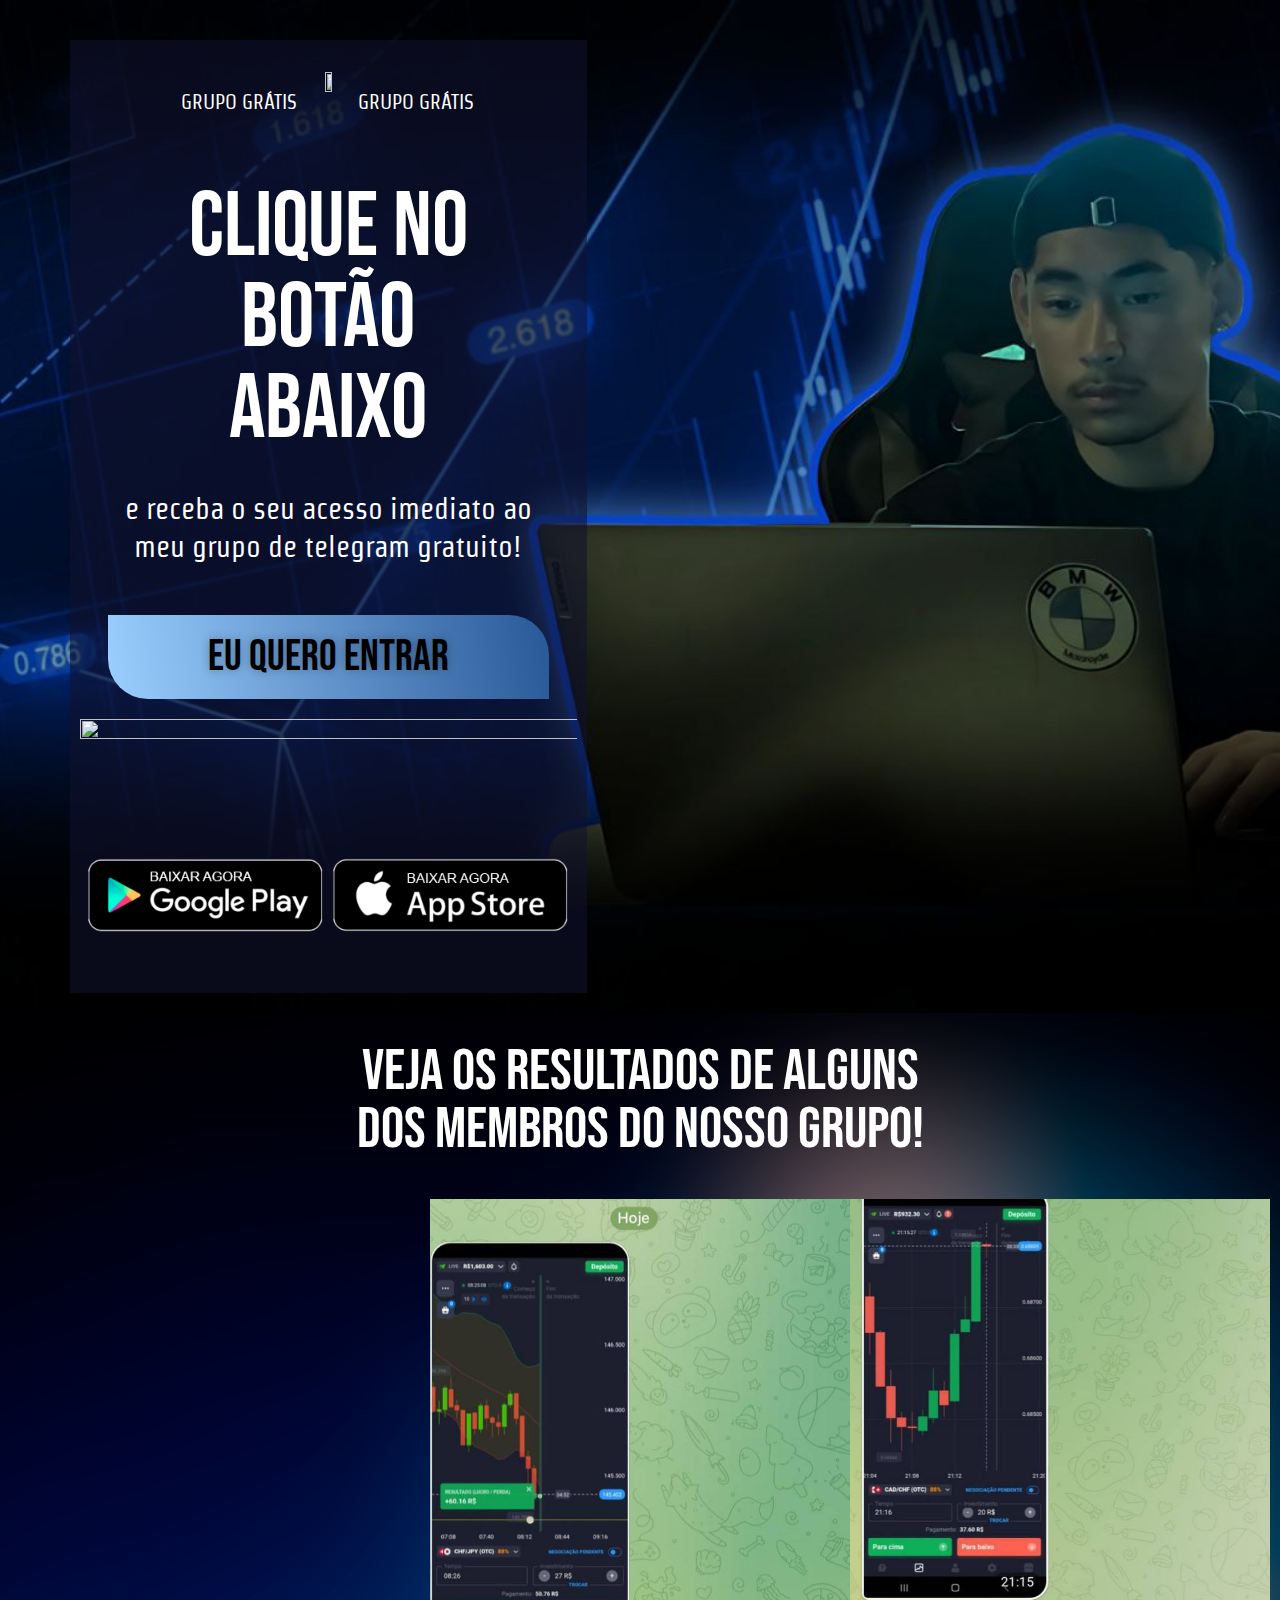
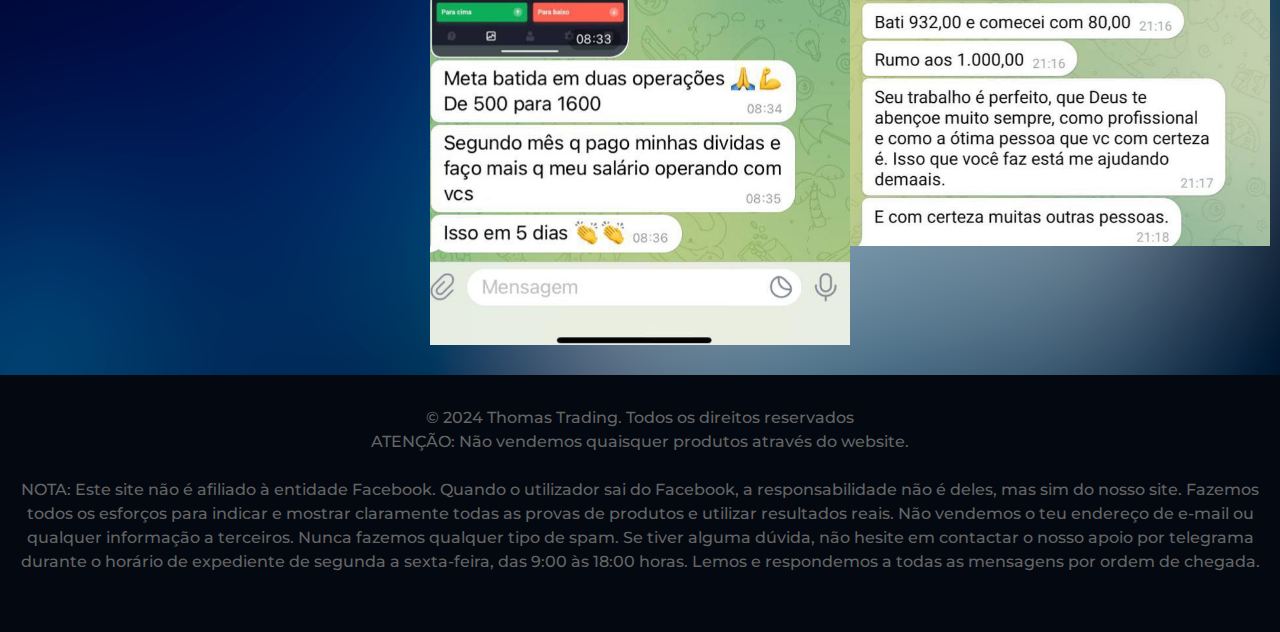
==== tradercyber.com/nb-veccitrader/index.html @ f453ff47 "Add files via upload" ====
<!DOCTYPE html>
<html lang="en-US">

<!-- Mirrored from tradercyber.com/nb-veccitrader/ by HTTrack Website Copier/3.x [XR&CO'2014], Mon, 09 Dec 2024 20:59:20 GMT -->
<!-- Added by HTTrack --><meta http-equiv="content-type" content="text/html;charset=UTF-8" /><!-- /Added by HTTrack -->
<head>
	<meta charset="UTF-8">
		<title>Vecci Trader &#8211; Professor Trader</title>
<meta name='robots' content='max-image-preview:large' />
<link rel="alternate" type="application/rss+xml" title="Professor Trader &raquo; Feed" href="https://tradercyber.com/feed/" />
<link rel="alternate" type="application/rss+xml" title="Professor Trader &raquo; Comments Feed" href="https://tradercyber.com/comments/feed/" />
<script>
window._wpemojiSettings = {"baseUrl":"https:\/\/s.w.org\/images\/core\/emoji\/15.0.3\/72x72\/","ext":".png","svgUrl":"https:\/\/s.w.org\/images\/core\/emoji\/15.0.3\/svg\/","svgExt":".svg","source":{"concatemoji":"https:\/\/tradercyber.com\/wp-includes\/js\/wp-emoji-release.min.js?ver=6.6.2"}};
/*! This file is auto-generated */
!function(i,n){var o,s,e;function c(e){try{var t={supportTests:e,timestamp:(new Date).valueOf()};sessionStorage.setItem(o,JSON.stringify(t))}catch(e){}}function p(e,t,n){e.clearRect(0,0,e.canvas.width,e.canvas.height),e.fillText(t,0,0);var t=new Uint32Array(e.getImageData(0,0,e.canvas.width,e.canvas.height).data),r=(e.clearRect(0,0,e.canvas.width,e.canvas.height),e.fillText(n,0,0),new Uint32Array(e.getImageData(0,0,e.canvas.width,e.canvas.height).data));return t.every(function(e,t){return e===r[t]})}function u(e,t,n){switch(t){case"flag":return n(e,"\ud83c\udff3\ufe0f\u200d\u26a7\ufe0f","\ud83c\udff3\ufe0f\u200b\u26a7\ufe0f")?!1:!n(e,"\ud83c\uddfa\ud83c\uddf3","\ud83c\uddfa\u200b\ud83c\uddf3")&&!n(e,"\ud83c\udff4\udb40\udc67\udb40\udc62\udb40\udc65\udb40\udc6e\udb40\udc67\udb40\udc7f","\ud83c\udff4\u200b\udb40\udc67\u200b\udb40\udc62\u200b\udb40\udc65\u200b\udb40\udc6e\u200b\udb40\udc67\u200b\udb40\udc7f");case"emoji":return!n(e,"\ud83d\udc26\u200d\u2b1b","\ud83d\udc26\u200b\u2b1b")}return!1}function f(e,t,n){var r="undefined"!=typeof WorkerGlobalScope&&self instanceof WorkerGlobalScope?new OffscreenCanvas(300,150):i.createElement("canvas"),a=r.getContext("2d",{willReadFrequently:!0}),o=(a.textBaseline="top",a.font="600 32px Arial",{});return e.forEach(function(e){o[e]=t(a,e,n)}),o}function t(e){var t=i.createElement("script");t.src=e,t.defer=!0,i.head.appendChild(t)}"undefined"!=typeof Promise&&(o="wpEmojiSettingsSupports",s=["flag","emoji"],n.supports={everything:!0,everythingExceptFlag:!0},e=new Promise(function(e){i.addEventListener("DOMContentLoaded",e,{once:!0})}),new Promise(function(t){var n=function(){try{var e=JSON.parse(sessionStorage.getItem(o));if("object"==typeof e&&"number"==typeof e.timestamp&&(new Date).valueOf()<e.timestamp+604800&&"object"==typeof e.supportTests)return e.supportTests}catch(e){}return null}();if(!n){if("undefined"!=typeof Worker&&"undefined"!=typeof OffscreenCanvas&&"undefined"!=typeof URL&&URL.createObjectURL&&"undefined"!=typeof Blob)try{var e="postMessage("+f.toString()+"("+[JSON.stringify(s),u.toString(),p.toString()].join(",")+"));",r=new Blob([e],{type:"text/javascript"}),a=new Worker(URL.createObjectURL(r),{name:"wpTestEmojiSupports"});return void(a.onmessage=function(e){c(n=e.data),a.terminate(),t(n)})}catch(e){}c(n=f(s,u,p))}t(n)}).then(function(e){for(var t in e)n.supports[t]=e[t],n.supports.everything=n.supports.everything&&n.supports[t],"flag"!==t&&(n.supports.everythingExceptFlag=n.supports.everythingExceptFlag&&n.supports[t]);n.supports.everythingExceptFlag=n.supports.everythingExceptFlag&&!n.supports.flag,n.DOMReady=!1,n.readyCallback=function(){n.DOMReady=!0}}).then(function(){return e}).then(function(){var e;n.supports.everything||(n.readyCallback(),(e=n.source||{}).concatemoji?t(e.concatemoji):e.wpemoji&&e.twemoji&&(t(e.twemoji),t(e.wpemoji)))}))}((window,document),window._wpemojiSettings);
</script>
<style id='wp-emoji-styles-inline-css'>

	img.wp-smiley, img.emoji {
		display: inline !important;
		border: none !important;
		box-shadow: none !important;
		height: 1em !important;
		width: 1em !important;
		margin: 0 0.07em !important;
		vertical-align: -0.1em !important;
		background: none !important;
		padding: 0 !important;
	}
</style>
<style id='classic-theme-styles-inline-css'>
/*! This file is auto-generated */
.wp-block-button__link{color:#fff;background-color:#32373c;border-radius:9999px;box-shadow:none;text-decoration:none;padding:calc(.667em + 2px) calc(1.333em + 2px);font-size:1.125em}.wp-block-file__button{background:#32373c;color:#fff;text-decoration:none}
</style>
<style id='global-styles-inline-css'>
:root{--wp--preset--aspect-ratio--square: 1;--wp--preset--aspect-ratio--4-3: 4/3;--wp--preset--aspect-ratio--3-4: 3/4;--wp--preset--aspect-ratio--3-2: 3/2;--wp--preset--aspect-ratio--2-3: 2/3;--wp--preset--aspect-ratio--16-9: 16/9;--wp--preset--aspect-ratio--9-16: 9/16;--wp--preset--color--black: #000000;--wp--preset--color--cyan-bluish-gray: #abb8c3;--wp--preset--color--white: #ffffff;--wp--preset--color--pale-pink: #f78da7;--wp--preset--color--vivid-red: #cf2e2e;--wp--preset--color--luminous-vivid-orange: #ff6900;--wp--preset--color--luminous-vivid-amber: #fcb900;--wp--preset--color--light-green-cyan: #7bdcb5;--wp--preset--color--vivid-green-cyan: #00d084;--wp--preset--color--pale-cyan-blue: #8ed1fc;--wp--preset--color--vivid-cyan-blue: #0693e3;--wp--preset--color--vivid-purple: #9b51e0;--wp--preset--gradient--vivid-cyan-blue-to-vivid-purple: linear-gradient(135deg,rgba(6,147,227,1) 0%,rgb(155,81,224) 100%);--wp--preset--gradient--light-green-cyan-to-vivid-green-cyan: linear-gradient(135deg,rgb(122,220,180) 0%,rgb(0,208,130) 100%);--wp--preset--gradient--luminous-vivid-amber-to-luminous-vivid-orange: linear-gradient(135deg,rgba(252,185,0,1) 0%,rgba(255,105,0,1) 100%);--wp--preset--gradient--luminous-vivid-orange-to-vivid-red: linear-gradient(135deg,rgba(255,105,0,1) 0%,rgb(207,46,46) 100%);--wp--preset--gradient--very-light-gray-to-cyan-bluish-gray: linear-gradient(135deg,rgb(238,238,238) 0%,rgb(169,184,195) 100%);--wp--preset--gradient--cool-to-warm-spectrum: linear-gradient(135deg,rgb(74,234,220) 0%,rgb(151,120,209) 20%,rgb(207,42,186) 40%,rgb(238,44,130) 60%,rgb(251,105,98) 80%,rgb(254,248,76) 100%);--wp--preset--gradient--blush-light-purple: linear-gradient(135deg,rgb(255,206,236) 0%,rgb(152,150,240) 100%);--wp--preset--gradient--blush-bordeaux: linear-gradient(135deg,rgb(254,205,165) 0%,rgb(254,45,45) 50%,rgb(107,0,62) 100%);--wp--preset--gradient--luminous-dusk: linear-gradient(135deg,rgb(255,203,112) 0%,rgb(199,81,192) 50%,rgb(65,88,208) 100%);--wp--preset--gradient--pale-ocean: linear-gradient(135deg,rgb(255,245,203) 0%,rgb(182,227,212) 50%,rgb(51,167,181) 100%);--wp--preset--gradient--electric-grass: linear-gradient(135deg,rgb(202,248,128) 0%,rgb(113,206,126) 100%);--wp--preset--gradient--midnight: linear-gradient(135deg,rgb(2,3,129) 0%,rgb(40,116,252) 100%);--wp--preset--font-size--small: 13px;--wp--preset--font-size--medium: 20px;--wp--preset--font-size--large: 36px;--wp--preset--font-size--x-large: 42px;--wp--preset--spacing--20: 0.44rem;--wp--preset--spacing--30: 0.67rem;--wp--preset--spacing--40: 1rem;--wp--preset--spacing--50: 1.5rem;--wp--preset--spacing--60: 2.25rem;--wp--preset--spacing--70: 3.38rem;--wp--preset--spacing--80: 5.06rem;--wp--preset--shadow--natural: 6px 6px 9px rgba(0, 0, 0, 0.2);--wp--preset--shadow--deep: 12px 12px 50px rgba(0, 0, 0, 0.4);--wp--preset--shadow--sharp: 6px 6px 0px rgba(0, 0, 0, 0.2);--wp--preset--shadow--outlined: 6px 6px 0px -3px rgba(255, 255, 255, 1), 6px 6px rgba(0, 0, 0, 1);--wp--preset--shadow--crisp: 6px 6px 0px rgba(0, 0, 0, 1);}:where(.is-layout-flex){gap: 0.5em;}:where(.is-layout-grid){gap: 0.5em;}body .is-layout-flex{display: flex;}.is-layout-flex{flex-wrap: wrap;align-items: center;}.is-layout-flex > :is(*, div){margin: 0;}body .is-layout-grid{display: grid;}.is-layout-grid > :is(*, div){margin: 0;}:where(.wp-block-columns.is-layout-flex){gap: 2em;}:where(.wp-block-columns.is-layout-grid){gap: 2em;}:where(.wp-block-post-template.is-layout-flex){gap: 1.25em;}:where(.wp-block-post-template.is-layout-grid){gap: 1.25em;}.has-black-color{color: var(--wp--preset--color--black) !important;}.has-cyan-bluish-gray-color{color: var(--wp--preset--color--cyan-bluish-gray) !important;}.has-white-color{color: var(--wp--preset--color--white) !important;}.has-pale-pink-color{color: var(--wp--preset--color--pale-pink) !important;}.has-vivid-red-color{color: var(--wp--preset--color--vivid-red) !important;}.has-luminous-vivid-orange-color{color: var(--wp--preset--color--luminous-vivid-orange) !important;}.has-luminous-vivid-amber-color{color: var(--wp--preset--color--luminous-vivid-amber) !important;}.has-light-green-cyan-color{color: var(--wp--preset--color--light-green-cyan) !important;}.has-vivid-green-cyan-color{color: var(--wp--preset--color--vivid-green-cyan) !important;}.has-pale-cyan-blue-color{color: var(--wp--preset--color--pale-cyan-blue) !important;}.has-vivid-cyan-blue-color{color: var(--wp--preset--color--vivid-cyan-blue) !important;}.has-vivid-purple-color{color: var(--wp--preset--color--vivid-purple) !important;}.has-black-background-color{background-color: var(--wp--preset--color--black) !important;}.has-cyan-bluish-gray-background-color{background-color: var(--wp--preset--color--cyan-bluish-gray) !important;}.has-white-background-color{background-color: var(--wp--preset--color--white) !important;}.has-pale-pink-background-color{background-color: var(--wp--preset--color--pale-pink) !important;}.has-vivid-red-background-color{background-color: var(--wp--preset--color--vivid-red) !important;}.has-luminous-vivid-orange-background-color{background-color: var(--wp--preset--color--luminous-vivid-orange) !important;}.has-luminous-vivid-amber-background-color{background-color: var(--wp--preset--color--luminous-vivid-amber) !important;}.has-light-green-cyan-background-color{background-color: var(--wp--preset--color--light-green-cyan) !important;}.has-vivid-green-cyan-background-color{background-color: var(--wp--preset--color--vivid-green-cyan) !important;}.has-pale-cyan-blue-background-color{background-color: var(--wp--preset--color--pale-cyan-blue) !important;}.has-vivid-cyan-blue-background-color{background-color: var(--wp--preset--color--vivid-cyan-blue) !important;}.has-vivid-purple-background-color{background-color: var(--wp--preset--color--vivid-purple) !important;}.has-black-border-color{border-color: var(--wp--preset--color--black) !important;}.has-cyan-bluish-gray-border-color{border-color: var(--wp--preset--color--cyan-bluish-gray) !important;}.has-white-border-color{border-color: var(--wp--preset--color--white) !important;}.has-pale-pink-border-color{border-color: var(--wp--preset--color--pale-pink) !important;}.has-vivid-red-border-color{border-color: var(--wp--preset--color--vivid-red) !important;}.has-luminous-vivid-orange-border-color{border-color: var(--wp--preset--color--luminous-vivid-orange) !important;}.has-luminous-vivid-amber-border-color{border-color: var(--wp--preset--color--luminous-vivid-amber) !important;}.has-light-green-cyan-border-color{border-color: var(--wp--preset--color--light-green-cyan) !important;}.has-vivid-green-cyan-border-color{border-color: var(--wp--preset--color--vivid-green-cyan) !important;}.has-pale-cyan-blue-border-color{border-color: var(--wp--preset--color--pale-cyan-blue) !important;}.has-vivid-cyan-blue-border-color{border-color: var(--wp--preset--color--vivid-cyan-blue) !important;}.has-vivid-purple-border-color{border-color: var(--wp--preset--color--vivid-purple) !important;}.has-vivid-cyan-blue-to-vivid-purple-gradient-background{background: var(--wp--preset--gradient--vivid-cyan-blue-to-vivid-purple) !important;}.has-light-green-cyan-to-vivid-green-cyan-gradient-background{background: var(--wp--preset--gradient--light-green-cyan-to-vivid-green-cyan) !important;}.has-luminous-vivid-amber-to-luminous-vivid-orange-gradient-background{background: var(--wp--preset--gradient--luminous-vivid-amber-to-luminous-vivid-orange) !important;}.has-luminous-vivid-orange-to-vivid-red-gradient-background{background: var(--wp--preset--gradient--luminous-vivid-orange-to-vivid-red) !important;}.has-very-light-gray-to-cyan-bluish-gray-gradient-background{background: var(--wp--preset--gradient--very-light-gray-to-cyan-bluish-gray) !important;}.has-cool-to-warm-spectrum-gradient-background{background: var(--wp--preset--gradient--cool-to-warm-spectrum) !important;}.has-blush-light-purple-gradient-background{background: var(--wp--preset--gradient--blush-light-purple) !important;}.has-blush-bordeaux-gradient-background{background: var(--wp--preset--gradient--blush-bordeaux) !important;}.has-luminous-dusk-gradient-background{background: var(--wp--preset--gradient--luminous-dusk) !important;}.has-pale-ocean-gradient-background{background: var(--wp--preset--gradient--pale-ocean) !important;}.has-electric-grass-gradient-background{background: var(--wp--preset--gradient--electric-grass) !important;}.has-midnight-gradient-background{background: var(--wp--preset--gradient--midnight) !important;}.has-small-font-size{font-size: var(--wp--preset--font-size--small) !important;}.has-medium-font-size{font-size: var(--wp--preset--font-size--medium) !important;}.has-large-font-size{font-size: var(--wp--preset--font-size--large) !important;}.has-x-large-font-size{font-size: var(--wp--preset--font-size--x-large) !important;}
:where(.wp-block-post-template.is-layout-flex){gap: 1.25em;}:where(.wp-block-post-template.is-layout-grid){gap: 1.25em;}
:where(.wp-block-columns.is-layout-flex){gap: 2em;}:where(.wp-block-columns.is-layout-grid){gap: 2em;}
:root :where(.wp-block-pullquote){font-size: 1.5em;line-height: 1.6;}
</style>
<link rel='stylesheet' id='elementor-icons-css' href='../wp-content/plugins/elementor/assets/lib/eicons/css/elementor-icons.min0fd8.css?ver=5.31.0' media='all' />
<link rel='stylesheet' id='elementor-frontend-css' href='../wp-content/plugins/elementor/assets/css/frontend.min52dd.css?ver=3.24.7' media='all' />
<style id='elementor-frontend-inline-css'>
@-webkit-keyframes ha_fadeIn{0%{opacity:0}to{opacity:1}}@keyframes ha_fadeIn{0%{opacity:0}to{opacity:1}}@-webkit-keyframes ha_zoomIn{0%{opacity:0;-webkit-transform:scale3d(.3,.3,.3);transform:scale3d(.3,.3,.3)}50%{opacity:1}}@keyframes ha_zoomIn{0%{opacity:0;-webkit-transform:scale3d(.3,.3,.3);transform:scale3d(.3,.3,.3)}50%{opacity:1}}@-webkit-keyframes ha_rollIn{0%{opacity:0;-webkit-transform:translate3d(-100%,0,0) rotate3d(0,0,1,-120deg);transform:translate3d(-100%,0,0) rotate3d(0,0,1,-120deg)}to{opacity:1}}@keyframes ha_rollIn{0%{opacity:0;-webkit-transform:translate3d(-100%,0,0) rotate3d(0,0,1,-120deg);transform:translate3d(-100%,0,0) rotate3d(0,0,1,-120deg)}to{opacity:1}}@-webkit-keyframes ha_bounce{0%,20%,53%,to{-webkit-animation-timing-function:cubic-bezier(.215,.61,.355,1);animation-timing-function:cubic-bezier(.215,.61,.355,1)}40%,43%{-webkit-transform:translate3d(0,-30px,0) scaleY(1.1);transform:translate3d(0,-30px,0) scaleY(1.1);-webkit-animation-timing-function:cubic-bezier(.755,.05,.855,.06);animation-timing-function:cubic-bezier(.755,.05,.855,.06)}70%{-webkit-transform:translate3d(0,-15px,0) scaleY(1.05);transform:translate3d(0,-15px,0) scaleY(1.05);-webkit-animation-timing-function:cubic-bezier(.755,.05,.855,.06);animation-timing-function:cubic-bezier(.755,.05,.855,.06)}80%{-webkit-transition-timing-function:cubic-bezier(.215,.61,.355,1);transition-timing-function:cubic-bezier(.215,.61,.355,1);-webkit-transform:translate3d(0,0,0) scaleY(.95);transform:translate3d(0,0,0) scaleY(.95)}90%{-webkit-transform:translate3d(0,-4px,0) scaleY(1.02);transform:translate3d(0,-4px,0) scaleY(1.02)}}@keyframes ha_bounce{0%,20%,53%,to{-webkit-animation-timing-function:cubic-bezier(.215,.61,.355,1);animation-timing-function:cubic-bezier(.215,.61,.355,1)}40%,43%{-webkit-transform:translate3d(0,-30px,0) scaleY(1.1);transform:translate3d(0,-30px,0) scaleY(1.1);-webkit-animation-timing-function:cubic-bezier(.755,.05,.855,.06);animation-timing-function:cubic-bezier(.755,.05,.855,.06)}70%{-webkit-transform:translate3d(0,-15px,0) scaleY(1.05);transform:translate3d(0,-15px,0) scaleY(1.05);-webkit-animation-timing-function:cubic-bezier(.755,.05,.855,.06);animation-timing-function:cubic-bezier(.755,.05,.855,.06)}80%{-webkit-transition-timing-function:cubic-bezier(.215,.61,.355,1);transition-timing-function:cubic-bezier(.215,.61,.355,1);-webkit-transform:translate3d(0,0,0) scaleY(.95);transform:translate3d(0,0,0) scaleY(.95)}90%{-webkit-transform:translate3d(0,-4px,0) scaleY(1.02);transform:translate3d(0,-4px,0) scaleY(1.02)}}@-webkit-keyframes ha_bounceIn{0%,20%,40%,60%,80%,to{-webkit-animation-timing-function:cubic-bezier(.215,.61,.355,1);animation-timing-function:cubic-bezier(.215,.61,.355,1)}0%{opacity:0;-webkit-transform:scale3d(.3,.3,.3);transform:scale3d(.3,.3,.3)}20%{-webkit-transform:scale3d(1.1,1.1,1.1);transform:scale3d(1.1,1.1,1.1)}40%{-webkit-transform:scale3d(.9,.9,.9);transform:scale3d(.9,.9,.9)}60%{opacity:1;-webkit-transform:scale3d(1.03,1.03,1.03);transform:scale3d(1.03,1.03,1.03)}80%{-webkit-transform:scale3d(.97,.97,.97);transform:scale3d(.97,.97,.97)}to{opacity:1}}@keyframes ha_bounceIn{0%,20%,40%,60%,80%,to{-webkit-animation-timing-function:cubic-bezier(.215,.61,.355,1);animation-timing-function:cubic-bezier(.215,.61,.355,1)}0%{opacity:0;-webkit-transform:scale3d(.3,.3,.3);transform:scale3d(.3,.3,.3)}20%{-webkit-transform:scale3d(1.1,1.1,1.1);transform:scale3d(1.1,1.1,1.1)}40%{-webkit-transform:scale3d(.9,.9,.9);transform:scale3d(.9,.9,.9)}60%{opacity:1;-webkit-transform:scale3d(1.03,1.03,1.03);transform:scale3d(1.03,1.03,1.03)}80%{-webkit-transform:scale3d(.97,.97,.97);transform:scale3d(.97,.97,.97)}to{opacity:1}}@-webkit-keyframes ha_flipInX{0%{opacity:0;-webkit-transform:perspective(400px) rotate3d(1,0,0,90deg);transform:perspective(400px) rotate3d(1,0,0,90deg);-webkit-animation-timing-function:ease-in;animation-timing-function:ease-in}40%{-webkit-transform:perspective(400px) rotate3d(1,0,0,-20deg);transform:perspective(400px) rotate3d(1,0,0,-20deg);-webkit-animation-timing-function:ease-in;animation-timing-function:ease-in}60%{opacity:1;-webkit-transform:perspective(400px) rotate3d(1,0,0,10deg);transform:perspective(400px) rotate3d(1,0,0,10deg)}80%{-webkit-transform:perspective(400px) rotate3d(1,0,0,-5deg);transform:perspective(400px) rotate3d(1,0,0,-5deg)}}@keyframes ha_flipInX{0%{opacity:0;-webkit-transform:perspective(400px) rotate3d(1,0,0,90deg);transform:perspective(400px) rotate3d(1,0,0,90deg);-webkit-animation-timing-function:ease-in;animation-timing-function:ease-in}40%{-webkit-transform:perspective(400px) rotate3d(1,0,0,-20deg);transform:perspective(400px) rotate3d(1,0,0,-20deg);-webkit-animation-timing-function:ease-in;animation-timing-function:ease-in}60%{opacity:1;-webkit-transform:perspective(400px) rotate3d(1,0,0,10deg);transform:perspective(400px) rotate3d(1,0,0,10deg)}80%{-webkit-transform:perspective(400px) rotate3d(1,0,0,-5deg);transform:perspective(400px) rotate3d(1,0,0,-5deg)}}@-webkit-keyframes ha_flipInY{0%{opacity:0;-webkit-transform:perspective(400px) rotate3d(0,1,0,90deg);transform:perspective(400px) rotate3d(0,1,0,90deg);-webkit-animation-timing-function:ease-in;animation-timing-function:ease-in}40%{-webkit-transform:perspective(400px) rotate3d(0,1,0,-20deg);transform:perspective(400px) rotate3d(0,1,0,-20deg);-webkit-animation-timing-function:ease-in;animation-timing-function:ease-in}60%{opacity:1;-webkit-transform:perspective(400px) rotate3d(0,1,0,10deg);transform:perspective(400px) rotate3d(0,1,0,10deg)}80%{-webkit-transform:perspective(400px) rotate3d(0,1,0,-5deg);transform:perspective(400px) rotate3d(0,1,0,-5deg)}}@keyframes ha_flipInY{0%{opacity:0;-webkit-transform:perspective(400px) rotate3d(0,1,0,90deg);transform:perspective(400px) rotate3d(0,1,0,90deg);-webkit-animation-timing-function:ease-in;animation-timing-function:ease-in}40%{-webkit-transform:perspective(400px) rotate3d(0,1,0,-20deg);transform:perspective(400px) rotate3d(0,1,0,-20deg);-webkit-animation-timing-function:ease-in;animation-timing-function:ease-in}60%{opacity:1;-webkit-transform:perspective(400px) rotate3d(0,1,0,10deg);transform:perspective(400px) rotate3d(0,1,0,10deg)}80%{-webkit-transform:perspective(400px) rotate3d(0,1,0,-5deg);transform:perspective(400px) rotate3d(0,1,0,-5deg)}}@-webkit-keyframes ha_swing{20%{-webkit-transform:rotate3d(0,0,1,15deg);transform:rotate3d(0,0,1,15deg)}40%{-webkit-transform:rotate3d(0,0,1,-10deg);transform:rotate3d(0,0,1,-10deg)}60%{-webkit-transform:rotate3d(0,0,1,5deg);transform:rotate3d(0,0,1,5deg)}80%{-webkit-transform:rotate3d(0,0,1,-5deg);transform:rotate3d(0,0,1,-5deg)}}@keyframes ha_swing{20%{-webkit-transform:rotate3d(0,0,1,15deg);transform:rotate3d(0,0,1,15deg)}40%{-webkit-transform:rotate3d(0,0,1,-10deg);transform:rotate3d(0,0,1,-10deg)}60%{-webkit-transform:rotate3d(0,0,1,5deg);transform:rotate3d(0,0,1,5deg)}80%{-webkit-transform:rotate3d(0,0,1,-5deg);transform:rotate3d(0,0,1,-5deg)}}@-webkit-keyframes ha_slideInDown{0%{visibility:visible;-webkit-transform:translate3d(0,-100%,0);transform:translate3d(0,-100%,0)}}@keyframes ha_slideInDown{0%{visibility:visible;-webkit-transform:translate3d(0,-100%,0);transform:translate3d(0,-100%,0)}}@-webkit-keyframes ha_slideInUp{0%{visibility:visible;-webkit-transform:translate3d(0,100%,0);transform:translate3d(0,100%,0)}}@keyframes ha_slideInUp{0%{visibility:visible;-webkit-transform:translate3d(0,100%,0);transform:translate3d(0,100%,0)}}@-webkit-keyframes ha_slideInLeft{0%{visibility:visible;-webkit-transform:translate3d(-100%,0,0);transform:translate3d(-100%,0,0)}}@keyframes ha_slideInLeft{0%{visibility:visible;-webkit-transform:translate3d(-100%,0,0);transform:translate3d(-100%,0,0)}}@-webkit-keyframes ha_slideInRight{0%{visibility:visible;-webkit-transform:translate3d(100%,0,0);transform:translate3d(100%,0,0)}}@keyframes ha_slideInRight{0%{visibility:visible;-webkit-transform:translate3d(100%,0,0);transform:translate3d(100%,0,0)}}.ha_fadeIn{-webkit-animation-name:ha_fadeIn;animation-name:ha_fadeIn}.ha_zoomIn{-webkit-animation-name:ha_zoomIn;animation-name:ha_zoomIn}.ha_rollIn{-webkit-animation-name:ha_rollIn;animation-name:ha_rollIn}.ha_bounce{-webkit-transform-origin:center bottom;-ms-transform-origin:center bottom;transform-origin:center bottom;-webkit-animation-name:ha_bounce;animation-name:ha_bounce}.ha_bounceIn{-webkit-animation-name:ha_bounceIn;animation-name:ha_bounceIn;-webkit-animation-duration:.75s;-webkit-animation-duration:calc(var(--animate-duration)*.75);animation-duration:.75s;animation-duration:calc(var(--animate-duration)*.75)}.ha_flipInX,.ha_flipInY{-webkit-animation-name:ha_flipInX;animation-name:ha_flipInX;-webkit-backface-visibility:visible!important;backface-visibility:visible!important}.ha_flipInY{-webkit-animation-name:ha_flipInY;animation-name:ha_flipInY}.ha_swing{-webkit-transform-origin:top center;-ms-transform-origin:top center;transform-origin:top center;-webkit-animation-name:ha_swing;animation-name:ha_swing}.ha_slideInDown{-webkit-animation-name:ha_slideInDown;animation-name:ha_slideInDown}.ha_slideInUp{-webkit-animation-name:ha_slideInUp;animation-name:ha_slideInUp}.ha_slideInLeft{-webkit-animation-name:ha_slideInLeft;animation-name:ha_slideInLeft}.ha_slideInRight{-webkit-animation-name:ha_slideInRight;animation-name:ha_slideInRight}.ha-css-transform-yes{-webkit-transition-duration:var(--ha-tfx-transition-duration, .2s);transition-duration:var(--ha-tfx-transition-duration, .2s);-webkit-transition-property:-webkit-transform;transition-property:transform;transition-property:transform,-webkit-transform;-webkit-transform:translate(var(--ha-tfx-translate-x, 0),var(--ha-tfx-translate-y, 0)) scale(var(--ha-tfx-scale-x, 1),var(--ha-tfx-scale-y, 1)) skew(var(--ha-tfx-skew-x, 0),var(--ha-tfx-skew-y, 0)) rotateX(var(--ha-tfx-rotate-x, 0)) rotateY(var(--ha-tfx-rotate-y, 0)) rotateZ(var(--ha-tfx-rotate-z, 0));transform:translate(var(--ha-tfx-translate-x, 0),var(--ha-tfx-translate-y, 0)) scale(var(--ha-tfx-scale-x, 1),var(--ha-tfx-scale-y, 1)) skew(var(--ha-tfx-skew-x, 0),var(--ha-tfx-skew-y, 0)) rotateX(var(--ha-tfx-rotate-x, 0)) rotateY(var(--ha-tfx-rotate-y, 0)) rotateZ(var(--ha-tfx-rotate-z, 0))}.ha-css-transform-yes:hover{-webkit-transform:translate(var(--ha-tfx-translate-x-hover, var(--ha-tfx-translate-x, 0)),var(--ha-tfx-translate-y-hover, var(--ha-tfx-translate-y, 0))) scale(var(--ha-tfx-scale-x-hover, var(--ha-tfx-scale-x, 1)),var(--ha-tfx-scale-y-hover, var(--ha-tfx-scale-y, 1))) skew(var(--ha-tfx-skew-x-hover, var(--ha-tfx-skew-x, 0)),var(--ha-tfx-skew-y-hover, var(--ha-tfx-skew-y, 0))) rotateX(var(--ha-tfx-rotate-x-hover, var(--ha-tfx-rotate-x, 0))) rotateY(var(--ha-tfx-rotate-y-hover, var(--ha-tfx-rotate-y, 0))) rotateZ(var(--ha-tfx-rotate-z-hover, var(--ha-tfx-rotate-z, 0)));transform:translate(var(--ha-tfx-translate-x-hover, var(--ha-tfx-translate-x, 0)),var(--ha-tfx-translate-y-hover, var(--ha-tfx-translate-y, 0))) scale(var(--ha-tfx-scale-x-hover, var(--ha-tfx-scale-x, 1)),var(--ha-tfx-scale-y-hover, var(--ha-tfx-scale-y, 1))) skew(var(--ha-tfx-skew-x-hover, var(--ha-tfx-skew-x, 0)),var(--ha-tfx-skew-y-hover, var(--ha-tfx-skew-y, 0))) rotateX(var(--ha-tfx-rotate-x-hover, var(--ha-tfx-rotate-x, 0))) rotateY(var(--ha-tfx-rotate-y-hover, var(--ha-tfx-rotate-y, 0))) rotateZ(var(--ha-tfx-rotate-z-hover, var(--ha-tfx-rotate-z, 0)))}.happy-addon>.elementor-widget-container{word-wrap:break-word;overflow-wrap:break-word}.happy-addon>.elementor-widget-container,.happy-addon>.elementor-widget-container *{-webkit-box-sizing:border-box;box-sizing:border-box}.happy-addon p:empty{display:none}.happy-addon .elementor-inline-editing{min-height:auto!important}.happy-addon-pro img{max-width:100%;height:auto;-o-object-fit:cover;object-fit:cover}.ha-screen-reader-text{position:absolute;overflow:hidden;clip:rect(1px,1px,1px,1px);margin:-1px;padding:0;width:1px;height:1px;border:0;word-wrap:normal!important;-webkit-clip-path:inset(50%);clip-path:inset(50%)}.ha-has-bg-overlay>.elementor-widget-container{position:relative;z-index:1}.ha-has-bg-overlay>.elementor-widget-container:before{position:absolute;top:0;left:0;z-index:-1;width:100%;height:100%;content:""}.ha-popup--is-enabled .ha-js-popup,.ha-popup--is-enabled .ha-js-popup img{cursor:-webkit-zoom-in!important;cursor:zoom-in!important}.mfp-wrap .mfp-arrow,.mfp-wrap .mfp-close{background-color:transparent}.mfp-wrap .mfp-arrow:focus,.mfp-wrap .mfp-close:focus{outline-width:thin}.ha-advanced-tooltip-enable{position:relative;cursor:pointer;--ha-tooltip-arrow-color:black;--ha-tooltip-arrow-distance:0}.ha-advanced-tooltip-enable .ha-advanced-tooltip-content{position:absolute;z-index:999;display:none;padding:5px 0;width:120px;height:auto;border-radius:6px;background-color:#000;color:#fff;text-align:center;opacity:0}.ha-advanced-tooltip-enable .ha-advanced-tooltip-content::after{position:absolute;border-width:5px;border-style:solid;content:""}.ha-advanced-tooltip-enable .ha-advanced-tooltip-content.no-arrow::after{visibility:hidden}.ha-advanced-tooltip-enable .ha-advanced-tooltip-content.show{display:inline-block;opacity:1}.ha-advanced-tooltip-enable.ha-advanced-tooltip-top .ha-advanced-tooltip-content,body[data-elementor-device-mode=tablet] .ha-advanced-tooltip-enable.ha-advanced-tooltip-tablet-top .ha-advanced-tooltip-content{top:unset;right:0;bottom:calc(101% + var(--ha-tooltip-arrow-distance));left:0;margin:0 auto}.ha-advanced-tooltip-enable.ha-advanced-tooltip-top .ha-advanced-tooltip-content::after,body[data-elementor-device-mode=tablet] .ha-advanced-tooltip-enable.ha-advanced-tooltip-tablet-top .ha-advanced-tooltip-content::after{top:100%;right:unset;bottom:unset;left:50%;border-color:var(--ha-tooltip-arrow-color) transparent transparent transparent;-webkit-transform:translateX(-50%);-ms-transform:translateX(-50%);transform:translateX(-50%)}.ha-advanced-tooltip-enable.ha-advanced-tooltip-bottom .ha-advanced-tooltip-content,body[data-elementor-device-mode=tablet] .ha-advanced-tooltip-enable.ha-advanced-tooltip-tablet-bottom .ha-advanced-tooltip-content{top:calc(101% + var(--ha-tooltip-arrow-distance));right:0;bottom:unset;left:0;margin:0 auto}.ha-advanced-tooltip-enable.ha-advanced-tooltip-bottom .ha-advanced-tooltip-content::after,body[data-elementor-device-mode=tablet] .ha-advanced-tooltip-enable.ha-advanced-tooltip-tablet-bottom .ha-advanced-tooltip-content::after{top:unset;right:unset;bottom:100%;left:50%;border-color:transparent transparent var(--ha-tooltip-arrow-color) transparent;-webkit-transform:translateX(-50%);-ms-transform:translateX(-50%);transform:translateX(-50%)}.ha-advanced-tooltip-enable.ha-advanced-tooltip-left .ha-advanced-tooltip-content,body[data-elementor-device-mode=tablet] .ha-advanced-tooltip-enable.ha-advanced-tooltip-tablet-left .ha-advanced-tooltip-content{top:50%;right:calc(101% + var(--ha-tooltip-arrow-distance));bottom:unset;left:unset;-webkit-transform:translateY(-50%);-ms-transform:translateY(-50%);transform:translateY(-50%)}.ha-advanced-tooltip-enable.ha-advanced-tooltip-left .ha-advanced-tooltip-content::after,body[data-elementor-device-mode=tablet] .ha-advanced-tooltip-enable.ha-advanced-tooltip-tablet-left .ha-advanced-tooltip-content::after{top:50%;right:unset;bottom:unset;left:100%;border-color:transparent transparent transparent var(--ha-tooltip-arrow-color);-webkit-transform:translateY(-50%);-ms-transform:translateY(-50%);transform:translateY(-50%)}.ha-advanced-tooltip-enable.ha-advanced-tooltip-right .ha-advanced-tooltip-content,body[data-elementor-device-mode=tablet] .ha-advanced-tooltip-enable.ha-advanced-tooltip-tablet-right .ha-advanced-tooltip-content{top:50%;right:unset;bottom:unset;left:calc(101% + var(--ha-tooltip-arrow-distance));-webkit-transform:translateY(-50%);-ms-transform:translateY(-50%);transform:translateY(-50%)}.ha-advanced-tooltip-enable.ha-advanced-tooltip-right .ha-advanced-tooltip-content::after,body[data-elementor-device-mode=tablet] .ha-advanced-tooltip-enable.ha-advanced-tooltip-tablet-right .ha-advanced-tooltip-content::after{top:50%;right:100%;bottom:unset;left:unset;border-color:transparent var(--ha-tooltip-arrow-color) transparent transparent;-webkit-transform:translateY(-50%);-ms-transform:translateY(-50%);transform:translateY(-50%)}body[data-elementor-device-mode=mobile] .ha-advanced-tooltip-enable.ha-advanced-tooltip-mobile-top .ha-advanced-tooltip-content{top:unset;right:0;bottom:calc(101% + var(--ha-tooltip-arrow-distance));left:0;margin:0 auto}body[data-elementor-device-mode=mobile] .ha-advanced-tooltip-enable.ha-advanced-tooltip-mobile-top .ha-advanced-tooltip-content::after{top:100%;right:unset;bottom:unset;left:50%;border-color:var(--ha-tooltip-arrow-color) transparent transparent transparent;-webkit-transform:translateX(-50%);-ms-transform:translateX(-50%);transform:translateX(-50%)}body[data-elementor-device-mode=mobile] .ha-advanced-tooltip-enable.ha-advanced-tooltip-mobile-bottom .ha-advanced-tooltip-content{top:calc(101% + var(--ha-tooltip-arrow-distance));right:0;bottom:unset;left:0;margin:0 auto}body[data-elementor-device-mode=mobile] .ha-advanced-tooltip-enable.ha-advanced-tooltip-mobile-bottom .ha-advanced-tooltip-content::after{top:unset;right:unset;bottom:100%;left:50%;border-color:transparent transparent var(--ha-tooltip-arrow-color) transparent;-webkit-transform:translateX(-50%);-ms-transform:translateX(-50%);transform:translateX(-50%)}body[data-elementor-device-mode=mobile] .ha-advanced-tooltip-enable.ha-advanced-tooltip-mobile-left .ha-advanced-tooltip-content{top:50%;right:calc(101% + var(--ha-tooltip-arrow-distance));bottom:unset;left:unset;-webkit-transform:translateY(-50%);-ms-transform:translateY(-50%);transform:translateY(-50%)}body[data-elementor-device-mode=mobile] .ha-advanced-tooltip-enable.ha-advanced-tooltip-mobile-left .ha-advanced-tooltip-content::after{top:50%;right:unset;bottom:unset;left:100%;border-color:transparent transparent transparent var(--ha-tooltip-arrow-color);-webkit-transform:translateY(-50%);-ms-transform:translateY(-50%);transform:translateY(-50%)}body[data-elementor-device-mode=mobile] .ha-advanced-tooltip-enable.ha-advanced-tooltip-mobile-right .ha-advanced-tooltip-content{top:50%;right:unset;bottom:unset;left:calc(101% + var(--ha-tooltip-arrow-distance));-webkit-transform:translateY(-50%);-ms-transform:translateY(-50%);transform:translateY(-50%)}body[data-elementor-device-mode=mobile] .ha-advanced-tooltip-enable.ha-advanced-tooltip-mobile-right .ha-advanced-tooltip-content::after{top:50%;right:100%;bottom:unset;left:unset;border-color:transparent var(--ha-tooltip-arrow-color) transparent transparent;-webkit-transform:translateY(-50%);-ms-transform:translateY(-50%);transform:translateY(-50%)}body.elementor-editor-active .happy-addon.ha-gravityforms .gform_wrapper{display:block!important}.ha-scroll-to-top-wrap.ha-scroll-to-top-hide{display:none}.ha-scroll-to-top-wrap.edit-mode,.ha-scroll-to-top-wrap.single-page-off{display:none!important}.ha-scroll-to-top-button{position:fixed;right:15px;bottom:15px;z-index:9999;display:-webkit-box;display:-webkit-flex;display:-ms-flexbox;display:flex;-webkit-box-align:center;-webkit-align-items:center;align-items:center;-ms-flex-align:center;-webkit-box-pack:center;-ms-flex-pack:center;-webkit-justify-content:center;justify-content:center;width:50px;height:50px;border-radius:50px;background-color:#5636d1;color:#fff;text-align:center;opacity:1;cursor:pointer;-webkit-transition:all .3s;transition:all .3s}.ha-scroll-to-top-button i{color:#fff;font-size:16px}.ha-scroll-to-top-button:hover{background-color:#e2498a}
</style>
<link rel='stylesheet' id='swiper-css' href='../wp-content/plugins/elementor/assets/lib/swiper/v8/css/swiper.min94a4.css?ver=8.4.5' media='all' />
<link rel='stylesheet' id='e-swiper-css' href='../wp-content/plugins/elementor/assets/css/conditionals/e-swiper.min52dd.css?ver=3.24.7' media='all' />
<link rel='stylesheet' id='elementor-post-5-css' href='../wp-content/uploads/elementor/css/post-55579.css?ver=1729033225' media='all' />
<link rel='stylesheet' id='elementor-pro-css' href='../wp-content/plugins/pro-elements/assets/css/frontend.min28fc.css?ver=3.23.3' media='all' />
<link rel='stylesheet' id='font-awesome-5-all-css' href='../wp-content/plugins/elementor/assets/lib/font-awesome/css/all.min52dd.css?ver=3.24.7' media='all' />
<link rel='stylesheet' id='font-awesome-4-shim-css' href='../wp-content/plugins/elementor/assets/lib/font-awesome/css/v4-shims.min52dd.css?ver=3.24.7' media='all' />
<link rel='stylesheet' id='elementor-global-css' href='../wp-content/uploads/elementor/css/globalcff8.css?ver=1729033226' media='all' />
<link rel='stylesheet' id='widget-heading-css' href='../wp-content/plugins/elementor/assets/css/widget-heading.min52dd.css?ver=3.24.7' media='all' />
<link rel='stylesheet' id='widget-image-css' href='../wp-content/plugins/elementor/assets/css/widget-image.min52dd.css?ver=3.24.7' media='all' />
<link rel='stylesheet' id='widget-image-carousel-css' href='../wp-content/plugins/elementor/assets/css/widget-image-carousel.min52dd.css?ver=3.24.7' media='all' />
<link rel='stylesheet' id='elementor-post-3025-css' href='../wp-content/uploads/elementor/css/post-3025a6bc.css?ver=1733673693' media='all' />
<link rel='stylesheet' id='hello-elementor-css' href='../wp-content/themes/hello-elementor/style.minb12b.css?ver=3.1.1' media='all' />
<link rel='stylesheet' id='hello-elementor-theme-style-css' href='../wp-content/themes/hello-elementor/theme.minb12b.css?ver=3.1.1' media='all' />
<link rel='stylesheet' id='hello-elementor-header-footer-css' href='../wp-content/themes/hello-elementor/header-footer.minb12b.css?ver=3.1.1' media='all' />
<link rel='stylesheet' id='eael-general-css' href='../wp-content/plugins/essential-addons-for-elementor-lite/assets/front-end/css/view/general.minfc7a.css?ver=6.0.6' media='all' />
<link rel='stylesheet' id='happy-icons-css' href='../wp-content/plugins/happy-elementor-addons/assets/fonts/style.min0fca.css?ver=3.12.3' media='all' />
<link rel='stylesheet' id='font-awesome-css' href='../wp-content/plugins/elementor/assets/lib/font-awesome/css/font-awesome.min1849.css?ver=4.7.0' media='all' />
<link rel='stylesheet' id='wpr-text-animations-css-css' href='../wp-content/plugins/royal-elementor-addons/assets/css/lib/animations/text-animations.mine6ad.css?ver=1.3.986' media='all' />
<link rel='stylesheet' id='wpr-addons-css-css' href='../wp-content/plugins/royal-elementor-addons/assets/css/frontend.mine6ad.css?ver=1.3.986' media='all' />
<link rel='stylesheet' id='google-fonts-1-css' href='https://fonts.googleapis.com/css?family=Roboto%3A100%2C100italic%2C200%2C200italic%2C300%2C300italic%2C400%2C400italic%2C500%2C500italic%2C600%2C600italic%2C700%2C700italic%2C800%2C800italic%2C900%2C900italic%7CRoboto+Slab%3A100%2C100italic%2C200%2C200italic%2C300%2C300italic%2C400%2C400italic%2C500%2C500italic%2C600%2C600italic%2C700%2C700italic%2C800%2C800italic%2C900%2C900italic%7CStrait%3A100%2C100italic%2C200%2C200italic%2C300%2C300italic%2C400%2C400italic%2C500%2C500italic%2C600%2C600italic%2C700%2C700italic%2C800%2C800italic%2C900%2C900italic%7CBebas+Neue%3A100%2C100italic%2C200%2C200italic%2C300%2C300italic%2C400%2C400italic%2C500%2C500italic%2C600%2C600italic%2C700%2C700italic%2C800%2C800italic%2C900%2C900italic%7CMontserrat%3A100%2C100italic%2C200%2C200italic%2C300%2C300italic%2C400%2C400italic%2C500%2C500italic%2C600%2C600italic%2C700%2C700italic%2C800%2C800italic%2C900%2C900italic&amp;display=swap&amp;ver=6.6.2' media='all' />
<link rel="preconnect" href="https://fonts.gstatic.com/" crossorigin><script src="../wp-content/plugins/elementor/assets/lib/font-awesome/js/v4-shims.min52dd.js?ver=3.24.7" id="font-awesome-4-shim-js"></script>
<script data-cfasync="false" src="../wp-includes/js/jquery/jquery.minf43b.js?ver=3.7.1" id="jquery-core-js"></script>
<script data-cfasync="false" src="../wp-includes/js/jquery/jquery-migrate.min5589.js?ver=3.4.1" id="jquery-migrate-js"></script>
<script src="../wp-content/plugins/happy-elementor-addons/assets/vendor/dom-purify/purify.min005e.js?ver=3.1.6" id="dom-purify-js"></script>
<link rel="https://api.w.org/" href="https://tradercyber.com/wp-json/" /><link rel="alternate" title="JSON" type="application/json" href="https://tradercyber.com/wp-json/wp/v2/pages/3025" /><link rel="EditURI" type="application/rsd+xml" title="RSD" href="https://tradercyber.com/xmlrpc.php?rsd" />
<meta name="generator" content="WordPress 6.6.2" />
<link rel="canonical" href="index.html" />
<link rel='shortlink' href='https://tradercyber.com/?p=3025' />
<link rel="alternate" title="oEmbed (JSON)" type="application/json+oembed" href="https://tradercyber.com/wp-json/oembed/1.0/embed?url=https%3A%2F%2Ftradercyber.com%2Fnb-veccitrader%2F" />
<link rel="alternate" title="oEmbed (XML)" type="text/xml+oembed" href="https://tradercyber.com/wp-json/oembed/1.0/embed?url=https%3A%2F%2Ftradercyber.com%2Fnb-veccitrader%2F&amp;format=xml" />
<!-- Google Tag Manager -->
<script>(function(w,d,s,l,i){w[l]=w[l]||[];w[l].push({'gtm.start':
new Date().getTime(),event:'gtm.js'});var f=d.getElementsByTagName(s)[0],
j=d.createElement(s),dl=l!='dataLayer'?'&l='+l:'';j.async=true;j.src=
'../../www.googletagmanager.com/gtm5445.html?id='+i+dl;f.parentNode.insertBefore(j,f);
})(window,document,'script','dataLayer','GTM-KDJP4CW');</script>
<!-- End Google Tag Manager --><meta name="generator" content="Elementor 3.24.7; features: additional_custom_breakpoints; settings: css_print_method-external, google_font-enabled, font_display-swap">
			<style>
				.e-con.e-parent:nth-of-type(n+4):not(.e-lazyloaded):not(.e-no-lazyload),
				.e-con.e-parent:nth-of-type(n+4):not(.e-lazyloaded):not(.e-no-lazyload) * {
					background-image: none !important;
				}
				@media screen and (max-height: 1024px) {
					.e-con.e-parent:nth-of-type(n+3):not(.e-lazyloaded):not(.e-no-lazyload),
					.e-con.e-parent:nth-of-type(n+3):not(.e-lazyloaded):not(.e-no-lazyload) * {
						background-image: none !important;
					}
				}
				@media screen and (max-height: 640px) {
					.e-con.e-parent:nth-of-type(n+2):not(.e-lazyloaded):not(.e-no-lazyload),
					.e-con.e-parent:nth-of-type(n+2):not(.e-lazyloaded):not(.e-no-lazyload) * {
						background-image: none !important;
					}
				}
			</style>
			<!-- Google Tag Manager -->
<script>(function(w,d,s,l,i){w[l]=w[l]||[];w[l].push({'gtm.start':
new Date().getTime(),event:'gtm.js'});var f=d.getElementsByTagName(s)[0],
j=d.createElement(s),dl=l!='dataLayer'?'&l='+l:'';j.async=true;j.src=
'../../www.googletagmanager.com/gtm5445.html?id='+i+dl;f.parentNode.insertBefore(j,f);
})(window,document,'script','dataLayer','GTM-PMF6R9NS');</script>
<!-- End Google Tag Manager --><link rel="icon" href="../wp-content/uploads/2024/10/cropped-LOGOZADA-PROF-32x32.jpg" sizes="32x32" />
<link rel="icon" href="../wp-content/uploads/2024/10/cropped-LOGOZADA-PROF-192x192.jpg" sizes="192x192" />
<link rel="apple-touch-icon" href="../wp-content/uploads/2024/10/cropped-LOGOZADA-PROF-180x180.jpg" />
<meta name="msapplication-TileImage" content="https://tradercyber.com/wp-content/uploads/2024/10/cropped-LOGOZADA-PROF-270x270.jpg" />
<style id="wpr_lightbox_styles">
				.lg-backdrop {
					background-color: rgba(0,0,0,0.6) !important;
				}
				.lg-toolbar,
				.lg-dropdown {
					background-color: rgba(0,0,0,0.8) !important;
				}
				.lg-dropdown:after {
					border-bottom-color: rgba(0,0,0,0.8) !important;
				}
				.lg-sub-html {
					background-color: rgba(0,0,0,0.8) !important;
				}
				.lg-thumb-outer,
				.lg-progress-bar {
					background-color: #444444 !important;
				}
				.lg-progress {
					background-color: #a90707 !important;
				}
				.lg-icon {
					color: #efefef !important;
					font-size: 20px !important;
				}
				.lg-icon.lg-toogle-thumb {
					font-size: 24px !important;
				}
				.lg-icon:hover,
				.lg-dropdown-text:hover {
					color: #ffffff !important;
				}
				.lg-sub-html,
				.lg-dropdown-text {
					color: #efefef !important;
					font-size: 14px !important;
				}
				#lg-counter {
					color: #efefef !important;
					font-size: 14px !important;
				}
				.lg-prev,
				.lg-next {
					font-size: 35px !important;
				}

				/* Defaults */
				.lg-icon {
				background-color: transparent !important;
				}

				#lg-counter {
				opacity: 0.9;
				}

				.lg-thumb-outer {
				padding: 0 10px;
				}

				.lg-thumb-item {
				border-radius: 0 !important;
				border: none !important;
				opacity: 0.5;
				}

				.lg-thumb-item.active {
					opacity: 1;
				}
	         </style>	<meta name="viewport" content="width=device-width, initial-scale=1.0, viewport-fit=cover" /></head>
<body class="page-template page-template-elementor_canvas page page-id-3025 wp-custom-logo elementor-default elementor-template-canvas elementor-kit-5 elementor-page elementor-page-3025">
<!-- Google Tag Manager (noscript) -->
<noscript><iframe src="https://www.googletagmanager.com/ns.html?id=GTM-PMF6R9NS"
height="0" width="0" style="display:none;visibility:hidden"></iframe></noscript>
<!-- End Google Tag Manager (noscript) -->
	<!-- Google Tag Manager (noscript) -->
<noscript><iframe src="https://www.googletagmanager.com/ns.html?id=GTM-KDJP4CW"
height="0" width="0" style="display:none;visibility:hidden"></iframe></noscript>
<!-- End Google Tag Manager (noscript) -->		<div data-elementor-type="wp-page" data-elementor-id="3025" class="elementor elementor-3025" data-elementor-post-type="page">
				<div class="elementor-element elementor-element-277c0578 e-con-full e-flex wpr-particle-no wpr-jarallax-no wpr-parallax-no wpr-sticky-section-no e-con e-parent" data-id="277c0578" data-element_type="container" data-settings="{&quot;background_background&quot;:&quot;classic&quot;,&quot;_ha_eqh_enable&quot;:false}">
				<div class="elementor-element elementor-element-b2602f4 elementor-widget elementor-widget-html" data-id="b2602f4" data-element_type="widget" data-widget_type="html.default">
				<div class="elementor-widget-container">
			<!-- Meta Pixel Code -->
<script>
!function(f,b,e,v,n,t,s)
{if(f.fbq)return;n=f.fbq=function(){n.callMethod?
n.callMethod.apply(n,arguments):n.queue.push(arguments)};
if(!f._fbq)f._fbq=n;n.push=n;n.loaded=!0;n.version='2.0';
n.queue=[];t=b.createElement(e);t.async=!0;
t.src=v;s=b.getElementsByTagName(e)[0];
s.parentNode.insertBefore(t,s)}(window, document,'script',
'../../connect.facebook.net/en_US/fbevents.js');
fbq('init', '346502918007293');
fbq('track', 'PageView');
</script>
<noscript><img height="1" width="1" style="display:none"
src="https://www.facebook.com/tr?id=346502918007293&amp;ev=PageView&amp;noscript=1"
/></noscript>
<!-- End Meta Pixel Code -->		</div>
				</div>
		<div class="elementor-element elementor-element-59f1c039 e-flex e-con-boxed wpr-particle-no wpr-jarallax-no wpr-parallax-no wpr-sticky-section-no e-con e-child" data-id="59f1c039" data-element_type="container" data-settings="{&quot;_ha_eqh_enable&quot;:false}">
					<div class="e-con-inner">
		<div class="elementor-element elementor-element-700a49f0 e-con-full e-flex wpr-particle-no wpr-jarallax-no wpr-parallax-no wpr-sticky-section-no e-con e-child" data-id="700a49f0" data-element_type="container" data-settings="{&quot;background_background&quot;:&quot;classic&quot;,&quot;_ha_eqh_enable&quot;:false}">
		<div class="elementor-element elementor-element-7a412756 e-con-full e-flex wpr-particle-no wpr-jarallax-no wpr-parallax-no wpr-sticky-section-no e-con e-child" data-id="7a412756" data-element_type="container" data-settings="{&quot;_ha_eqh_enable&quot;:false}">
				<div class="elementor-element elementor-element-4d79bd3b elementor-widget elementor-widget-heading" data-id="4d79bd3b" data-element_type="widget" data-widget_type="heading.default">
				<div class="elementor-widget-container">
			<h2 class="elementor-heading-title elementor-size-default">GRUPO GRÁTIS</h2>		</div>
				</div>
				<div class="elementor-element elementor-element-5baead57 elementor-widget elementor-widget-heading" data-id="5baead57" data-element_type="widget" data-widget_type="heading.default">
				<div class="elementor-widget-container">
			<h2 class="elementor-heading-title elementor-size-default">GRUPO GRÁTIS</h2>		</div>
				</div>
				</div>
				<div class="elementor-element elementor-element-4bc75f25 elementor-widget elementor-widget-image" data-id="4bc75f25" data-element_type="widget" data-widget_type="image.default">
				<div class="elementor-widget-container">
													<img fetchpriority="high" decoding="async" width="700" height="700" src="https://tradercyber.com/wp-content/uploads/2024/04/telegram-logo.svg" class="attachment-large size-large wp-image-368" alt="" />													</div>
				</div>
				<div class="elementor-element elementor-element-4444a598 elementor-widget__width-initial elementor-widget elementor-widget-heading" data-id="4444a598" data-element_type="widget" data-widget_type="heading.default">
				<div class="elementor-widget-container">
			<h2 class="elementor-heading-title elementor-size-default">CLIQUE NO
BOTÃO
ABAIXO</h2>		</div>
				</div>
				<div class="elementor-element elementor-element-7baba906 elementor-widget-mobile__width-inherit elementor-widget elementor-widget-heading" data-id="7baba906" data-element_type="widget" data-widget_type="heading.default">
				<div class="elementor-widget-container">
			<h2 class="elementor-heading-title elementor-size-default">e receba o seu acesso imediato ao
meu grupo de telegram gratuito!</h2>		</div>
				</div>
				<div class="elementor-element elementor-element-4eef0a2c elementor-align-center elementor-widget__width-inherit elementor-widget elementor-widget-button" data-id="4eef0a2c" data-element_type="widget" data-widget_type="button.default">
				<div class="elementor-widget-container">
					<div class="elementor-button-wrapper">
			<a class="elementor-button elementor-button-link elementor-size-xs" href="https://t.me/thomastradingfree">
						<span class="elementor-button-content-wrapper">
									<span class="elementor-button-text">EU QUERO ENTRAR</span>
					</span>
					</a>
		</div>
				</div>
				</div>
				<div class="elementor-element elementor-element-27a0dbde elementor-widget elementor-widget-image" data-id="27a0dbde" data-element_type="widget" data-widget_type="image.default">
				<div class="elementor-widget-container">
													<img decoding="async" width="800" height="160" src="../wp-content/uploads/2024/04/br.png" class="attachment-large size-large wp-image-539" alt="" srcset="https://tradercyber.com/wp-content/uploads/2024/04/br.png 1000w, https://tradercyber.com/wp-content/uploads/2024/04/br-300x60.png 300w, https://tradercyber.com/wp-content/uploads/2024/04/br-768x154.png 768w" sizes="(max-width: 800px) 100vw, 800px" />													</div>
				</div>
		<div class="elementor-element elementor-element-9ca6ced e-flex e-con-boxed wpr-particle-no wpr-jarallax-no wpr-parallax-no wpr-sticky-section-no e-con e-child" data-id="9ca6ced" data-element_type="container" data-settings="{&quot;_ha_eqh_enable&quot;:false}">
					<div class="e-con-inner">
				<div class="elementor-element elementor-element-21ab5865 elementor-widget__width-initial elementor-widget elementor-widget-image" data-id="21ab5865" data-element_type="widget" data-widget_type="image.default">
				<div class="elementor-widget-container">
														<a href="https://play.google.com/store/apps/details?id=org.telegram.messenger&amp;hl=pt_BR&amp;gl=US">
							<img loading="lazy" decoding="async" width="300" height="94" src="../wp-content/uploads/2024/04/google-play.png" class="attachment-medium size-medium wp-image-537" alt="" />								</a>
													</div>
				</div>
				<div class="elementor-element elementor-element-509259b2 elementor-widget__width-initial elementor-widget elementor-widget-image" data-id="509259b2" data-element_type="widget" data-widget_type="image.default">
				<div class="elementor-widget-container">
														<a href="https://apps.apple.com/br/app/telegram-messenger/id686449807">
							<img loading="lazy" decoding="async" width="300" height="94" src="../wp-content/uploads/2024/04/apple-1.png" class="attachment-medium size-medium wp-image-538" alt="" />								</a>
													</div>
				</div>
					</div>
				</div>
				</div>
					</div>
				</div>
				</div>
		<div class="elementor-element elementor-element-1f07934d e-flex e-con-boxed wpr-particle-no wpr-jarallax-no wpr-parallax-no wpr-sticky-section-no e-con e-parent" data-id="1f07934d" data-element_type="container" data-settings="{&quot;background_background&quot;:&quot;classic&quot;,&quot;_ha_eqh_enable&quot;:false}">
					<div class="e-con-inner">
				<div class="elementor-element elementor-element-4c137b5e elementor-widget__width-initial elementor-widget elementor-widget-heading" data-id="4c137b5e" data-element_type="widget" data-widget_type="heading.default">
				<div class="elementor-widget-container">
			<h2 class="elementor-heading-title elementor-size-default">VEJA OS RESULTADOS DE ALGUNS <br>DOS MEMBROS DO NOSSO GRUPO!</h2>		</div>
				</div>
				<div class="elementor-element elementor-element-61b59cec elementor-widget__width-auto elementor-widget elementor-widget-image-carousel" data-id="61b59cec" data-element_type="widget" data-settings="{&quot;slides_to_show&quot;:&quot;3&quot;,&quot;slides_to_show_mobile&quot;:&quot;2&quot;,&quot;slides_to_scroll&quot;:&quot;1&quot;,&quot;navigation&quot;:&quot;none&quot;,&quot;pause_on_hover&quot;:&quot;no&quot;,&quot;pause_on_interaction&quot;:&quot;no&quot;,&quot;autoplay_speed&quot;:501,&quot;image_spacing_custom&quot;:{&quot;unit&quot;:&quot;px&quot;,&quot;size&quot;:17,&quot;sizes&quot;:[]},&quot;autoplay&quot;:&quot;yes&quot;,&quot;infinite&quot;:&quot;yes&quot;,&quot;speed&quot;:500,&quot;image_spacing_custom_tablet&quot;:{&quot;unit&quot;:&quot;px&quot;,&quot;size&quot;:&quot;&quot;,&quot;sizes&quot;:[]},&quot;image_spacing_custom_mobile&quot;:{&quot;unit&quot;:&quot;px&quot;,&quot;size&quot;:&quot;&quot;,&quot;sizes&quot;:[]}}" data-widget_type="image-carousel.default">
				<div class="elementor-widget-container">
					<div class="elementor-image-carousel-wrapper swiper" dir="ltr">
			<div class="elementor-image-carousel swiper-wrapper swiper-image-stretch" aria-live="off">
								<div class="swiper-slide" role="group" aria-roledescription="slide" aria-label="1 of 9"><figure class="swiper-slide-inner"><img decoding="async" class="swiper-slide-image" src="../wp-content/uploads/2024/04/IMG_0935.jpg" alt="" /></figure></div><div class="swiper-slide" role="group" aria-roledescription="slide" aria-label="2 of 9"><figure class="swiper-slide-inner"><img decoding="async" class="swiper-slide-image" src="../wp-content/uploads/2024/04/IMG_0930.jpg" alt="" /></figure></div><div class="swiper-slide" role="group" aria-roledescription="slide" aria-label="3 of 9"><figure class="swiper-slide-inner"><img decoding="async" class="swiper-slide-image" src="../wp-content/uploads/2024/04/IMG_0939.jpg" alt="" /></figure></div><div class="swiper-slide" role="group" aria-roledescription="slide" aria-label="4 of 9"><figure class="swiper-slide-inner"><img decoding="async" class="swiper-slide-image" src="../wp-content/uploads/2024/04/IMG_0936-768x1040.jpg" alt="" /></figure></div><div class="swiper-slide" role="group" aria-roledescription="slide" aria-label="5 of 9"><figure class="swiper-slide-inner"><img decoding="async" class="swiper-slide-image" src="../wp-content/uploads/2024/04/IMG_0940.jpg" alt="" /></figure></div><div class="swiper-slide" role="group" aria-roledescription="slide" aria-label="6 of 9"><figure class="swiper-slide-inner"><img decoding="async" class="swiper-slide-image" src="../wp-content/uploads/2024/04/IMG_0932-768x1007.jpg" alt="" /></figure></div><div class="swiper-slide" role="group" aria-roledescription="slide" aria-label="7 of 9"><figure class="swiper-slide-inner"><img decoding="async" class="swiper-slide-image" src="../wp-content/uploads/2024/04/IMG_0934.jpg" alt="" /></figure></div><div class="swiper-slide" role="group" aria-roledescription="slide" aria-label="8 of 9"><figure class="swiper-slide-inner"><img decoding="async" class="swiper-slide-image" src="../wp-content/uploads/2024/04/IMG_0938-768x1150.jpg" alt="" /></figure></div><div class="swiper-slide" role="group" aria-roledescription="slide" aria-label="9 of 9"><figure class="swiper-slide-inner"><img decoding="async" class="swiper-slide-image" src="../wp-content/uploads/2024/04/IMG_0931-768x1230.jpg" alt="" /></figure></div>			</div>
							
									</div>
				</div>
				</div>
					</div>
				</div>
		<div class="elementor-element elementor-element-3317ca42 e-flex e-con-boxed wpr-particle-no wpr-jarallax-no wpr-parallax-no wpr-sticky-section-no e-con e-parent" data-id="3317ca42" data-element_type="container" data-settings="{&quot;background_background&quot;:&quot;classic&quot;,&quot;_ha_eqh_enable&quot;:false}">
					<div class="e-con-inner">
				<div class="elementor-element elementor-element-6efab7a3 elementor-widget__width-initial elementor-widget elementor-widget-heading" data-id="6efab7a3" data-element_type="widget" data-widget_type="heading.default">
				<div class="elementor-widget-container">
			<h2 class="elementor-heading-title elementor-size-default">© 2024 Thomas Trading. Todos os direitos reservados <br>
ATENÇÃO: Não vendemos quaisquer produtos através do website.<br><br>
NOTA: Este site não é afiliado à entidade Facebook. Quando o utilizador sai do Facebook, a responsabilidade não é deles, mas sim do nosso site. Fazemos todos os esforços para indicar e mostrar claramente todas as provas de produtos e utilizar resultados reais. Não vendemos o teu endereço de e-mail ou qualquer informação a terceiros. Nunca fazemos qualquer tipo de spam. Se tiver alguma dúvida, não hesite em contactar o nosso apoio por telegrama durante o horário de expediente de segunda a sexta-feira, das 9:00 às 18:00 horas. Lemos e respondemos a todas as mensagens por ordem de chegada.


</h2>		</div>
				</div>
					</div>
				</div>
				</div>
					<script type='text/javascript'>
				const lazyloadRunObserver = () => {
					const lazyloadBackgrounds = document.querySelectorAll( `.e-con.e-parent:not(.e-lazyloaded)` );
					const lazyloadBackgroundObserver = new IntersectionObserver( ( entries ) => {
						entries.forEach( ( entry ) => {
							if ( entry.isIntersecting ) {
								let lazyloadBackground = entry.target;
								if( lazyloadBackground ) {
									lazyloadBackground.classList.add( 'e-lazyloaded' );
								}
								lazyloadBackgroundObserver.unobserve( entry.target );
							}
						});
					}, { rootMargin: '200px 0px 200px 0px' } );
					lazyloadBackgrounds.forEach( ( lazyloadBackground ) => {
						lazyloadBackgroundObserver.observe( lazyloadBackground );
					} );
				};
				const events = [
					'DOMContentLoaded',
					'elementor/lazyload/observe',
				];
				events.forEach( ( event ) => {
					document.addEventListener( event, lazyloadRunObserver );
				} );
			</script>
			<script src="../wp-content/plugins/royal-elementor-addons/assets/js/lib/particles/particles7c45.js?ver=3.0.6" id="wpr-particles-js"></script>
<script src="../wp-content/plugins/royal-elementor-addons/assets/js/lib/jarallax/jarallax.minf184.js?ver=1.12.7" id="wpr-jarallax-js"></script>
<script src="../wp-content/plugins/royal-elementor-addons/assets/js/lib/parallax/parallax.min5152.js?ver=1.0" id="wpr-parallax-hover-js"></script>
<script src="../wp-content/themes/hello-elementor/assets/js/hello-frontend.minb12b.js?ver=3.1.1" id="hello-theme-frontend-js"></script>
<script id="eael-general-js-extra">
var localize = {"ajaxurl":"https:\/\/tradercyber.com\/wp-admin\/admin-ajax.php","nonce":"771d9ec991","i18n":{"added":"Added ","compare":"Compare","loading":"Loading..."},"eael_translate_text":{"required_text":"is a required field","invalid_text":"Invalid","billing_text":"Billing","shipping_text":"Shipping","fg_mfp_counter_text":"of"},"page_permalink":"https:\/\/tradercyber.com\/nb-veccitrader\/","cart_redirectition":"","cart_page_url":"","el_breakpoints":{"mobile":{"label":"Mobile Portrait","value":767,"default_value":767,"direction":"max","is_enabled":true},"mobile_extra":{"label":"Mobile Landscape","value":880,"default_value":880,"direction":"max","is_enabled":false},"tablet":{"label":"Tablet Portrait","value":1024,"default_value":1024,"direction":"max","is_enabled":true},"tablet_extra":{"label":"Tablet Landscape","value":1200,"default_value":1200,"direction":"max","is_enabled":false},"laptop":{"label":"Laptop","value":1366,"default_value":1366,"direction":"max","is_enabled":false},"widescreen":{"label":"Widescreen","value":2400,"default_value":2400,"direction":"min","is_enabled":false}}};
</script>
<script src="../wp-content/plugins/essential-addons-for-elementor-lite/assets/front-end/js/view/general.minfc7a.js?ver=6.0.6" id="eael-general-js"></script>
<script id="happy-elementor-addons-js-extra">
var HappyLocalize = {"ajax_url":"https:\/\/tradercyber.com\/wp-admin\/admin-ajax.php","nonce":"005a2358e0","pdf_js_lib":"https:\/\/tradercyber.com\/wp-content\/plugins\/happy-elementor-addons\/assets\/vendor\/pdfjs\/lib"};
</script>
<script src="../wp-content/plugins/happy-elementor-addons/assets/js/happy-addons.min0fca.js?ver=3.12.3" id="happy-elementor-addons-js"></script>
<script src="../wp-content/plugins/pro-elements/assets/js/webpack-pro.runtime.min28fc.js?ver=3.23.3" id="elementor-pro-webpack-runtime-js"></script>
<script src="../wp-content/plugins/elementor/assets/js/webpack.runtime.min52dd.js?ver=3.24.7" id="elementor-webpack-runtime-js"></script>
<script src="../wp-content/plugins/elementor/assets/js/frontend-modules.min52dd.js?ver=3.24.7" id="elementor-frontend-modules-js"></script>
<script src="../wp-includes/js/dist/hooks.min2757.js?ver=2810c76e705dd1a53b18" id="wp-hooks-js"></script>
<script src="../wp-includes/js/dist/i18n.minc33c.js?ver=5e580eb46a90c2b997e6" id="wp-i18n-js"></script>
<script id="wp-i18n-js-after">
wp.i18n.setLocaleData( { 'text direction\u0004ltr': [ 'ltr' ] } );
</script>
<script id="elementor-pro-frontend-js-before">
var ElementorProFrontendConfig = {"ajaxurl":"https:\/\/tradercyber.com\/wp-admin\/admin-ajax.php","nonce":"62447f8682","urls":{"assets":"https:\/\/tradercyber.com\/wp-content\/plugins\/pro-elements\/assets\/","rest":"https:\/\/tradercyber.com\/wp-json\/"},"shareButtonsNetworks":{"facebook":{"title":"Facebook","has_counter":true},"twitter":{"title":"Twitter"},"linkedin":{"title":"LinkedIn","has_counter":true},"pinterest":{"title":"Pinterest","has_counter":true},"reddit":{"title":"Reddit","has_counter":true},"vk":{"title":"VK","has_counter":true},"odnoklassniki":{"title":"OK","has_counter":true},"tumblr":{"title":"Tumblr"},"digg":{"title":"Digg"},"skype":{"title":"Skype"},"stumbleupon":{"title":"StumbleUpon","has_counter":true},"mix":{"title":"Mix"},"telegram":{"title":"Telegram"},"pocket":{"title":"Pocket","has_counter":true},"xing":{"title":"XING","has_counter":true},"whatsapp":{"title":"WhatsApp"},"email":{"title":"Email"},"print":{"title":"Print"},"x-twitter":{"title":"X"},"threads":{"title":"Threads"}},"facebook_sdk":{"lang":"en_US","app_id":""},"lottie":{"defaultAnimationUrl":"https:\/\/tradercyber.com\/wp-content\/plugins\/pro-elements\/modules\/lottie\/assets\/animations\/default.json"}};
</script>
<script src="../wp-content/plugins/pro-elements/assets/js/frontend.min28fc.js?ver=3.23.3" id="elementor-pro-frontend-js"></script>
<script src="../wp-includes/js/jquery/ui/core.minb37e.js?ver=1.13.3" id="jquery-ui-core-js"></script>
<script id="elementor-frontend-js-before">
var elementorFrontendConfig = {"environmentMode":{"edit":false,"wpPreview":false,"isScriptDebug":false},"i18n":{"shareOnFacebook":"Share on Facebook","shareOnTwitter":"Share on Twitter","pinIt":"Pin it","download":"Download","downloadImage":"Download image","fullscreen":"Fullscreen","zoom":"Zoom","share":"Share","playVideo":"Play Video","previous":"Previous","next":"Next","close":"Close","a11yCarouselWrapperAriaLabel":"Carousel | Horizontal scrolling: Arrow Left & Right","a11yCarouselPrevSlideMessage":"Previous slide","a11yCarouselNextSlideMessage":"Next slide","a11yCarouselFirstSlideMessage":"This is the first slide","a11yCarouselLastSlideMessage":"This is the last slide","a11yCarouselPaginationBulletMessage":"Go to slide"},"is_rtl":false,"breakpoints":{"xs":0,"sm":480,"md":768,"lg":1025,"xl":1440,"xxl":1600},"responsive":{"breakpoints":{"mobile":{"label":"Mobile Portrait","value":767,"default_value":767,"direction":"max","is_enabled":true},"mobile_extra":{"label":"Mobile Landscape","value":880,"default_value":880,"direction":"max","is_enabled":false},"tablet":{"label":"Tablet Portrait","value":1024,"default_value":1024,"direction":"max","is_enabled":true},"tablet_extra":{"label":"Tablet Landscape","value":1200,"default_value":1200,"direction":"max","is_enabled":false},"laptop":{"label":"Laptop","value":1366,"default_value":1366,"direction":"max","is_enabled":false},"widescreen":{"label":"Widescreen","value":2400,"default_value":2400,"direction":"min","is_enabled":false}},"hasCustomBreakpoints":false},"version":"3.24.7","is_static":false,"experimentalFeatures":{"additional_custom_breakpoints":true,"container":true,"container_grid":true,"e_swiper_latest":true,"e_nested_atomic_repeaters":true,"e_onboarding":true,"theme_builder_v2":true,"hello-theme-header-footer":true,"home_screen":true,"ai-layout":true,"landing-pages":true,"link-in-bio":true,"floating-buttons":true,"display-conditions":true,"form-submissions":true,"taxonomy-filter":true},"urls":{"assets":"https:\/\/tradercyber.com\/wp-content\/plugins\/elementor\/assets\/","ajaxurl":"https:\/\/tradercyber.com\/wp-admin\/admin-ajax.php","uploadUrl":"https:\/\/tradercyber.com\/wp-content\/uploads"},"nonces":{"floatingButtonsClickTracking":"b4fd74610d"},"swiperClass":"swiper","settings":{"page":[],"editorPreferences":[]},"kit":{"active_breakpoints":["viewport_mobile","viewport_tablet"],"global_image_lightbox":"yes","lightbox_enable_counter":"yes","lightbox_enable_fullscreen":"yes","lightbox_enable_zoom":"yes","lightbox_enable_share":"yes","lightbox_title_src":"title","lightbox_description_src":"description","hello_header_logo_type":"logo","hello_footer_logo_type":"logo"},"post":{"id":3025,"title":"Vecci%20Trader%20%E2%80%93%20Professor%20Trader","excerpt":"","featuredImage":false}};
</script>
<script src="../wp-content/plugins/elementor/assets/js/frontend.min52dd.js?ver=3.24.7" id="elementor-frontend-js"></script>
<script src="../wp-content/plugins/pro-elements/assets/js/elements-handlers.min28fc.js?ver=3.23.3" id="pro-elements-handlers-js"></script>
<script id="wpr-addons-js-js-extra">
var WprConfig = {"ajaxurl":"https:\/\/tradercyber.com\/wp-admin\/admin-ajax.php","resturl":"https:\/\/tradercyber.com\/wp-json\/wpraddons\/v1","nonce":"b8fb7b65c1","addedToCartText":"was added to cart","viewCart":"View Cart","comparePageID":"","comparePageURL":"https:\/\/tradercyber.com\/nb-veccitrader\/","wishlistPageID":"","wishlistPageURL":"https:\/\/tradercyber.com\/nb-veccitrader\/","chooseQuantityText":"Please select the required number of items.","site_key":"","is_admin":"","input_empty":"Please fill out this field","select_empty":"Nothing selected","file_empty":"Please upload a file","recaptcha_error":"Recaptcha Error"};
</script>
<script data-cfasync="false" src="../wp-content/plugins/royal-elementor-addons/assets/js/frontend.mine6ad.js?ver=1.3.986" id="wpr-addons-js-js"></script>
<script src="../wp-content/plugins/royal-elementor-addons/assets/js/modal-popups.mine6ad.js?ver=1.3.986" id="wpr-modal-popups-js-js"></script>
	</body>

<!-- Mirrored from tradercyber.com/nb-veccitrader/ by HTTrack Website Copier/3.x [XR&CO'2014], Mon, 09 Dec 2024 20:59:35 GMT -->
</html>


<!-- Page cached by LiteSpeed Cache 6.5.2 on 2024-12-08 13:08:55 -->
---- tradercyber.com/wp-content/plugins/elementor/assets/lib/eicons/css/elementor-icons.min0fd8.css ----
/*! elementor-icons - v5.31.0 - 20-08-2024 */
@font-face{font-family:eicons;src:url(https://tradercyber.com/wp-content/plugins/elementor/assets/lib/eicons/fonts/eicons.eot?5.31.0);src:url(https://tradercyber.com/wp-content/plugins/elementor/assets/lib/eicons/fonts/eicons.eot?5.31.0#iefix) format("embedded-opentype"),url(https://tradercyber.com/wp-content/plugins/elementor/assets/lib/eicons/fonts/eicons.woff2?5.31.0) format("woff2"),url(https://tradercyber.com/wp-content/plugins/elementor/assets/lib/eicons/fonts/eicons.woff?5.31.0) format("woff"),url(https://tradercyber.com/wp-content/plugins/elementor/assets/lib/eicons/fonts/eicons.ttf?5.31.0) format("truetype"),url(https://tradercyber.com/wp-content/plugins/elementor/assets/lib/eicons/fonts/eicons.svg?5.31.0#eicon) format("svg");font-weight:400;font-style:normal}[class*=" eicon-"],[class^=eicon]{display:inline-block;font-family:eicons;font-size:inherit;font-weight:400;font-style:normal;font-variant:normal;line-height:1;text-rendering:auto;-webkit-font-smoothing:antialiased;-moz-osx-font-smoothing:grayscale}@keyframes a{0%{transform:rotate(0deg)}to{transform:rotate(359deg)}}.eicon-animation-spin{animation:a 2s infinite linear}.eicon-editor-link:before{content:"\e800"}.eicon-editor-unlink:before{content:"\e801"}.eicon-editor-external-link:before{content:"\e802"}.eicon-editor-close:before{content:"\e803"}.eicon-editor-list-ol:before{content:"\e804"}.eicon-editor-list-ul:before{content:"\e805"}.eicon-editor-bold:before{content:"\e806"}.eicon-editor-italic:before{content:"\e807"}.eicon-editor-underline:before{content:"\e808"}.eicon-editor-paragraph:before{content:"\e809"}.eicon-editor-h1:before{content:"\e80a"}.eicon-editor-h2:before{content:"\e80b"}.eicon-editor-h3:before{content:"\e80c"}.eicon-editor-h4:before{content:"\e80d"}.eicon-editor-h5:before{content:"\e80e"}.eicon-editor-h6:before{content:"\e80f"}.eicon-editor-quote:before{content:"\e810"}.eicon-editor-code:before{content:"\e811"}.eicon-elementor:before{content:"\e812"}.eicon-elementor-circle:before{content:"\e813"}.eicon-pojome:before{content:"\e814"}.eicon-plus:before{content:"\e815"}.eicon-menu-bar:before{content:"\e816"}.eicon-apps:before{content:"\e817"}.eicon-accordion:before{content:"\e818"}.eicon-alert:before{content:"\e819"}.eicon-animation-text:before{content:"\e81a"}.eicon-animation:before{content:"\e81b"}.eicon-banner:before{content:"\e81c"}.eicon-blockquote:before{content:"\e81d"}.eicon-button:before{content:"\e81e"}.eicon-call-to-action:before{content:"\e81f"}.eicon-captcha:before{content:"\e820"}.eicon-carousel:before{content:"\e821"}.eicon-checkbox:before{content:"\e822"}.eicon-columns:before{content:"\e823"}.eicon-countdown:before{content:"\e824"}.eicon-counter:before{content:"\e825"}.eicon-date:before{content:"\e826"}.eicon-divider-shape:before{content:"\e827"}.eicon-divider:before{content:"\e828"}.eicon-download-button:before{content:"\e829"}.eicon-dual-button:before{content:"\e82a"}.eicon-email-field:before{content:"\e82b"}.eicon-facebook-comments:before{content:"\e82c"}.eicon-facebook-like-box:before{content:"\e82d"}.eicon-form-horizontal:before{content:"\e82e"}.eicon-form-vertical:before{content:"\e82f"}.eicon-gallery-grid:before{content:"\e830"}.eicon-gallery-group:before{content:"\e831"}.eicon-gallery-justified:before{content:"\e832"}.eicon-gallery-masonry:before{content:"\e833"}.eicon-icon-box:before{content:"\e834"}.eicon-image-before-after:before{content:"\e835"}.eicon-image-box:before{content:"\e836"}.eicon-image-hotspot:before{content:"\e837"}.eicon-image-rollover:before{content:"\e838"}.eicon-info-box:before{content:"\e839"}.eicon-inner-section:before{content:"\e83a"}.eicon-mailchimp:before{content:"\e83b"}.eicon-menu-card:before{content:"\e83c"}.eicon-navigation-horizontal:before{content:"\e83d"}.eicon-nav-menu:before{content:"\e83e"}.eicon-navigation-vertical:before{content:"\e83f"}.eicon-number-field:before{content:"\e840"}.eicon-parallax:before{content:"\e841"}.eicon-php7:before{content:"\e842"}.eicon-post-list:before{content:"\e843"}.eicon-post-slider:before{content:"\e844"}.eicon-post:before{content:"\e845"}.eicon-posts-carousel:before{content:"\e846"}.eicon-posts-grid:before{content:"\e847"}.eicon-posts-group:before{content:"\e848"}.eicon-posts-justified:before{content:"\e849"}.eicon-posts-masonry:before{content:"\e84a"}.eicon-posts-ticker:before{content:"\e84b"}.eicon-price-list:before{content:"\e84c"}.eicon-price-table:before{content:"\e84d"}.eicon-radio:before{content:"\e84e"}.eicon-rtl:before{content:"\e84f"}.eicon-scroll:before{content:"\e850"}.eicon-search:before{content:"\e851"}.eicon-select:before{content:"\e852"}.eicon-share:before{content:"\e853"}.eicon-sidebar:before{content:"\e854"}.eicon-skill-bar:before{content:"\e855"}.eicon-slider-3d:before{content:"\e856"}.eicon-slider-album:before{content:"\e857"}.eicon-slider-device:before{content:"\e858"}.eicon-slider-full-screen:before{content:"\e859"}.eicon-slider-push:before{content:"\e85a"}.eicon-slider-vertical:before{content:"\e85b"}.eicon-slider-video:before{content:"\e85c"}.eicon-slides:before{content:"\e85d"}.eicon-social-icons:before{content:"\e85e"}.eicon-spacer:before{content:"\e85f"}.eicon-table:before{content:"\e860"}.eicon-tabs:before{content:"\e861"}.eicon-tel-field:before{content:"\e862"}.eicon-text-area:before{content:"\e863"}.eicon-text-field:before{content:"\e864"}.eicon-thumbnails-down:before{content:"\e865"}.eicon-thumbnails-half:before{content:"\e866"}.eicon-thumbnails-right:before{content:"\e867"}.eicon-time-line:before{content:"\e868"}.eicon-toggle:before{content:"\e869"}.eicon-url:before{content:"\e86a"}.eicon-t-letter:before{content:"\e86b"}.eicon-wordpress:before{content:"\e86c"}.eicon-text:before{content:"\e86d"}.eicon-anchor:before{content:"\e86e"}.eicon-bullet-list:before{content:"\e86f"}.eicon-code:before{content:"\e870"}.eicon-favorite:before{content:"\e871"}.eicon-google-maps:before{content:"\e872"}.eicon-image:before{content:"\e873"}.eicon-photo-library:before{content:"\e874"}.eicon-woocommerce:before{content:"\e875"}.eicon-youtube:before{content:"\e876"}.eicon-flip-box:before{content:"\e877"}.eicon-settings:before{content:"\e878"}.eicon-headphones:before{content:"\e879"}.eicon-testimonial:before{content:"\e87a"}.eicon-counter-circle:before{content:"\e87b"}.eicon-person:before{content:"\e87c"}.eicon-chevron-right:before{content:"\e87d"}.eicon-chevron-left:before{content:"\e87e"}.eicon-close:before{content:"\e87f"}.eicon-file-download:before{content:"\e880"}.eicon-save:before{content:"\e881"}.eicon-zoom-in:before{content:"\e882"}.eicon-shortcode:before{content:"\e883"}.eicon-nerd:before{content:"\e884"}.eicon-device-desktop:before{content:"\e885"}.eicon-device-tablet:before{content:"\e886"}.eicon-device-mobile:before{content:"\e887"}.eicon-document-file:before{content:"\e888"}.eicon-folder-o:before{content:"\e889"}.eicon-hypster:before{content:"\e88a"}.eicon-h-align-left:before{content:"\e88b"}.eicon-h-align-right:before{content:"\e88c"}.eicon-h-align-center:before{content:"\e88d"}.eicon-h-align-stretch:before{content:"\e88e"}.eicon-v-align-top:before{content:"\e88f"}.eicon-v-align-bottom:before{content:"\e890"}.eicon-v-align-middle:before{content:"\e891"}.eicon-v-align-stretch:before{content:"\e892"}.eicon-pro-icon:before{content:"\e893"}.eicon-mail:before{content:"\e894"}.eicon-lock-user:before{content:"\e895"}.eicon-testimonial-carousel:before{content:"\e896"}.eicon-media-carousel:before{content:"\e897"}.eicon-section:before{content:"\e898"}.eicon-column:before{content:"\e899"}.eicon-edit:before{content:"\e89a"}.eicon-clone:before{content:"\e89b"}.eicon-trash:before{content:"\e89c"}.eicon-play:before{content:"\e89d"}.eicon-angle-right:before{content:"\e89e"}.eicon-angle-left:before{content:"\e89f"}.eicon-animated-headline:before{content:"\e8a0"}.eicon-menu-toggle:before{content:"\e8a1"}.eicon-fb-embed:before{content:"\e8a2"}.eicon-fb-feed:before{content:"\e8a3"}.eicon-twitter-embed:before{content:"\e8a4"}.eicon-twitter-feed:before{content:"\e8a5"}.eicon-sync:before{content:"\e8a6"}.eicon-import-export:before{content:"\e8a7"}.eicon-check-circle:before{content:"\e8a8"}.eicon-library-save:before{content:"\e8a9"}.eicon-library-download:before{content:"\e8aa"}.eicon-insert:before{content:"\e8ab"}.eicon-preview-medium:before{content:"\e8ac"}.eicon-sort-down:before{content:"\e8ad"}.eicon-sort-up:before{content:"\e8ae"}.eicon-heading:before{content:"\e8af"}.eicon-logo:before{content:"\e8b0"}.eicon-meta-data:before{content:"\e8b1"}.eicon-post-content:before{content:"\e8b2"}.eicon-post-excerpt:before{content:"\e8b3"}.eicon-post-navigation:before{content:"\e8b4"}.eicon-yoast:before{content:"\e8b5"}.eicon-nerd-chuckle:before{content:"\e8b6"}.eicon-nerd-wink:before{content:"\e8b7"}.eicon-comments:before{content:"\e8b8"}.eicon-download-circle-o:before{content:"\e8b9"}.eicon-library-upload:before{content:"\e8ba"}.eicon-save-o:before{content:"\e8bb"}.eicon-upload-circle-o:before{content:"\e8bc"}.eicon-ellipsis-h:before{content:"\e8bd"}.eicon-ellipsis-v:before{content:"\e8be"}.eicon-arrow-left:before{content:"\e8bf"}.eicon-arrow-right:before{content:"\e8c0"}.eicon-arrow-up:before{content:"\e8c1"}.eicon-arrow-down:before{content:"\e8c2"}.eicon-play-o:before{content:"\e8c3"}.eicon-archive-posts:before{content:"\e8c4"}.eicon-archive-title:before{content:"\e8c5"}.eicon-featured-image:before{content:"\e8c6"}.eicon-post-info:before{content:"\e8c7"}.eicon-post-title:before{content:"\e8c8"}.eicon-site-logo:before{content:"\e8c9"}.eicon-site-search:before{content:"\e8ca"}.eicon-site-title:before{content:"\e8cb"}.eicon-plus-square:before{content:"\e8cc"}.eicon-minus-square:before{content:"\e8cd"}.eicon-cloud-check:before{content:"\e8ce"}.eicon-drag-n-drop:before{content:"\e8cf"}.eicon-welcome:before{content:"\e8d0"}.eicon-handle:before{content:"\e8d1"}.eicon-cart:before{content:"\e8d2"}.eicon-product-add-to-cart:before{content:"\e8d3"}.eicon-product-breadcrumbs:before{content:"\e8d4"}.eicon-product-categories:before{content:"\e8d5"}.eicon-product-description:before{content:"\e8d6"}.eicon-product-images:before{content:"\e8d7"}.eicon-product-info:before{content:"\e8d8"}.eicon-product-meta:before{content:"\e8d9"}.eicon-product-pages:before{content:"\e8da"}.eicon-product-price:before{content:"\e8db"}.eicon-product-rating:before{content:"\e8dc"}.eicon-product-related:before{content:"\e8dd"}.eicon-product-stock:before{content:"\e8de"}.eicon-product-tabs:before{content:"\e8df"}.eicon-product-title:before{content:"\e8e0"}.eicon-product-upsell:before{content:"\e8e1"}.eicon-products:before{content:"\e8e2"}.eicon-bag-light:before{content:"\e8e3"}.eicon-bag-medium:before{content:"\e8e4"}.eicon-bag-solid:before{content:"\e8e5"}.eicon-basket-light:before{content:"\e8e6"}.eicon-basket-medium:before{content:"\e8e7"}.eicon-basket-solid:before{content:"\e8e8"}.eicon-cart-light:before{content:"\e8e9"}.eicon-cart-medium:before{content:"\e8ea"}.eicon-cart-solid:before{content:"\e8eb"}.eicon-exchange:before{content:"\e8ec"}.eicon-preview-thin:before{content:"\e8ed"}.eicon-device-laptop:before{content:"\e8ee"}.eicon-collapse:before{content:"\e8ef"}.eicon-expand:before{content:"\e8f0"}.eicon-navigator:before{content:"\e8f1"}.eicon-plug:before{content:"\e8f2"}.eicon-dashboard:before{content:"\e8f3"}.eicon-typography:before{content:"\e8f4"}.eicon-info-circle-o:before{content:"\e8f5"}.eicon-integration:before{content:"\e8f6"}.eicon-plus-circle-o:before{content:"\e8f7"}.eicon-rating:before{content:"\e8f8"}.eicon-review:before{content:"\e8f9"}.eicon-tools:before{content:"\e8fa"}.eicon-loading:before{content:"\e8fb"}.eicon-sitemap:before{content:"\e8fc"}.eicon-click:before{content:"\e8fd"}.eicon-clock:before{content:"\e8fe"}.eicon-library-open:before{content:"\e8ff"}.eicon-warning:before{content:"\e900"}.eicon-flow:before{content:"\e901"}.eicon-cursor-move:before{content:"\e902"}.eicon-arrow-circle-left:before{content:"\e903"}.eicon-flash:before{content:"\e904"}.eicon-redo:before{content:"\e905"}.eicon-ban:before{content:"\e906"}.eicon-barcode:before{content:"\e907"}.eicon-calendar:before{content:"\e908"}.eicon-caret-left:before{content:"\e909"}.eicon-caret-right:before{content:"\e90a"}.eicon-caret-up:before{content:"\e90b"}.eicon-chain-broken:before{content:"\e90c"}.eicon-check-circle-o:before{content:"\e90d"}.eicon-check:before{content:"\e90e"}.eicon-chevron-double-left:before{content:"\e90f"}.eicon-chevron-double-right:before{content:"\e910"}.eicon-undo:before{content:"\e911"}.eicon-filter:before{content:"\e912"}.eicon-circle-o:before{content:"\e913"}.eicon-circle:before{content:"\e914"}.eicon-clock-o:before{content:"\e915"}.eicon-cog:before{content:"\e916"}.eicon-cogs:before{content:"\e917"}.eicon-commenting-o:before{content:"\e918"}.eicon-copy:before{content:"\e919"}.eicon-database:before{content:"\e91a"}.eicon-dot-circle-o:before{content:"\e91b"}.eicon-envelope:before{content:"\e91c"}.eicon-external-link-square:before{content:"\e91d"}.eicon-eyedropper:before{content:"\e91e"}.eicon-folder:before{content:"\e91f"}.eicon-font:before{content:"\e920"}.eicon-adjust:before{content:"\e921"}.eicon-lightbox:before{content:"\e922"}.eicon-heart-o:before{content:"\e923"}.eicon-history:before{content:"\e924"}.eicon-image-bold:before{content:"\e925"}.eicon-info-circle:before{content:"\e926"}.eicon-link:before{content:"\e927"}.eicon-long-arrow-left:before{content:"\e928"}.eicon-long-arrow-right:before{content:"\e929"}.eicon-caret-down:before{content:"\e92a"}.eicon-paint-brush:before{content:"\e92b"}.eicon-pencil:before{content:"\e92c"}.eicon-plus-circle:before{content:"\e92d"}.eicon-zoom-in-bold:before{content:"\e92e"}.eicon-sort-amount-desc:before{content:"\e92f"}.eicon-sign-out:before{content:"\e930"}.eicon-spinner:before{content:"\e931"}.eicon-square:before{content:"\e932"}.eicon-star-o:before{content:"\e933"}.eicon-star:before{content:"\e934"}.eicon-text-align-justify:before{content:"\e935"}.eicon-text-align-center:before{content:"\e936"}.eicon-tags:before{content:"\e937"}.eicon-text-align-left:before{content:"\e938"}.eicon-text-align-right:before{content:"\e939"}.eicon-close-circle:before{content:"\e93a"}.eicon-trash-o:before{content:"\e93b"}.eicon-font-awesome:before{content:"\e93c"}.eicon-user-circle-o:before{content:"\e93d"}.eicon-video-camera:before{content:"\e93e"}.eicon-heart:before{content:"\e93f"}.eicon-wrench:before{content:"\e940"}.eicon-help:before{content:"\e941"}.eicon-help-o:before{content:"\e942"}.eicon-zoom-out-bold:before{content:"\e943"}.eicon-plus-square-o:before{content:"\e944"}.eicon-minus-square-o:before{content:"\e945"}.eicon-minus-circle:before{content:"\e946"}.eicon-minus-circle-o:before{content:"\e947"}.eicon-code-bold:before{content:"\e948"}.eicon-cloud-upload:before{content:"\e949"}.eicon-search-bold:before{content:"\e94a"}.eicon-map-pin:before{content:"\e94b"}.eicon-meetup:before{content:"\e94c"}.eicon-slideshow:before{content:"\e94d"}.eicon-t-letter-bold:before{content:"\e94e"}.eicon-preferences:before{content:"\e94f"}.eicon-table-of-contents:before{content:"\e950"}.eicon-tv:before{content:"\e951"}.eicon-upload:before{content:"\e952"}.eicon-instagram-comments:before{content:"\e953"}.eicon-instagram-nested-gallery:before{content:"\e954"}.eicon-instagram-post:before{content:"\e955"}.eicon-instagram-video:before{content:"\e956"}.eicon-instagram-gallery:before{content:"\e957"}.eicon-instagram-likes:before{content:"\e958"}.eicon-facebook:before{content:"\e959"}.eicon-twitter:before{content:"\e95a"}.eicon-pinterest:before{content:"\e95b"}.eicon-frame-expand:before{content:"\e95c"}.eicon-frame-minimize:before{content:"\e95d"}.eicon-archive:before{content:"\e95e"}.eicon-colors-typography:before{content:"\e95f"}.eicon-custom:before{content:"\e960"}.eicon-footer:before{content:"\e961"}.eicon-header:before{content:"\e962"}.eicon-layout-settings:before{content:"\e963"}.eicon-lightbox-expand:before{content:"\e964"}.eicon-error-404:before{content:"\e965"}.eicon-theme-style:before{content:"\e966"}.eicon-search-results:before{content:"\e967"}.eicon-single-post:before{content:"\e968"}.eicon-site-identity:before{content:"\e969"}.eicon-theme-builder:before{content:"\e96a"}.eicon-download-bold:before{content:"\e96b"}.eicon-share-arrow:before{content:"\e96c"}.eicon-global-settings:before{content:"\e96d"}.eicon-user-preferences:before{content:"\e96e"}.eicon-lock:before{content:"\e96f"}.eicon-export-kit:before{content:"\e970"}.eicon-import-kit:before{content:"\e971"}.eicon-lottie:before{content:"\e972"}.eicon-products-archive:before{content:"\e973"}.eicon-single-product:before{content:"\e974"}.eicon-disable-trash-o:before{content:"\e975"}.eicon-single-page:before{content:"\e976"}.eicon-wordpress-light:before{content:"\e977"}.eicon-cogs-check:before{content:"\e978"}.eicon-custom-css:before{content:"\e979"}.eicon-global-colors:before{content:"\e97a"}.eicon-globe:before{content:"\e97b"}.eicon-typography-1:before{content:"\e97c"}.eicon-background:before{content:"\e97d"}.eicon-device-responsive:before{content:"\e97e"}.eicon-device-wide:before{content:"\e97f"}.eicon-code-highlight:before{content:"\e980"}.eicon-video-playlist:before{content:"\e981"}.eicon-download-kit:before{content:"\e982"}.eicon-kit-details:before{content:"\e983"}.eicon-kit-parts:before{content:"\e984"}.eicon-kit-upload:before{content:"\e985"}.eicon-kit-plugins:before{content:"\e986"}.eicon-kit-upload-alt:before{content:"\e987"}.eicon-hotspot:before{content:"\e988"}.eicon-paypal-button:before{content:"\e989"}.eicon-shape:before{content:"\e98a"}.eicon-wordart:before{content:"\e98b"}.eicon-checkout:before{content:"\e98c"}.eicon-container:before{content:"\e98d"}.eicon-flip:before{content:"\e98e"}.eicon-info:before{content:"\e98f"}.eicon-my-account:before{content:"\e990"}.eicon-purchase-summary:before{content:"\e991"}.eicon-page-transition:before{content:"\e992"}.eicon-spotify:before{content:"\e993"}.eicon-stripe-button:before{content:"\e994"}.eicon-woo-settings:before{content:"\e995"}.eicon-woo-cart:before{content:"\e996"}.eicon-grow:before{content:"\e997"}.eicon-order-end:before{content:"\e998"}.eicon-nowrap:before{content:"\e999"}.eicon-order-start:before{content:"\e99a"}.eicon-progress-tracker:before{content:"\e99b"}.eicon-shrink:before{content:"\e99c"}.eicon-wrap:before{content:"\e99d"}.eicon-align-center-h:before{content:"\e99e"}.eicon-align-center-v:before{content:"\e99f"}.eicon-align-end-h:before{content:"\e9a0"}.eicon-align-end-v:before{content:"\e9a1"}.eicon-align-start-h:before{content:"\e9a2"}.eicon-align-start-v:before{content:"\e9a3"}.eicon-align-stretch-h:before{content:"\e9a4"}.eicon-align-stretch-v:before{content:"\e9a5"}.eicon-justify-center-h:before{content:"\e9a6"}.eicon-justify-center-v:before{content:"\e9a7"}.eicon-justify-end-h:before{content:"\e9a8"}.eicon-justify-end-v:before{content:"\e9a9"}.eicon-justify-space-around-h:before{content:"\e9aa"}.eicon-justify-space-around-v:before{content:"\e9ab"}.eicon-justify-space-between-h:before{content:"\e9ac"}.eicon-justify-space-between-v:before{content:"\e9ad"}.eicon-justify-space-evenly-h:before{content:"\e9ae"}.eicon-justify-space-evenly-v:before{content:"\e9af"}.eicon-justify-start-h:before{content:"\e9b0"}.eicon-justify-start-v:before{content:"\e9b1"}.eicon-woocommerce-cross-sells:before{content:"\e9b2"}.eicon-woocommerce-notices:before{content:"\e9b3"}.eicon-inner-container:before{content:"\e9b4"}.eicon-warning-full:before{content:"\e9b5"}.eicon-exit:before{content:"\e9b6"}.eicon-loop-builder:before{content:"\e9b7"}.eicon-notes:before{content:"\e9b8"}.eicon-read:before{content:"\e9b9"}.eicon-unread:before{content:"\e9ba"}.eicon-carousel-loop:before{content:"\e9bb"}.eicon-mega-menu:before{content:"\eb78"}.eicon-nested-carousel:before{content:"\e9bd"}.eicon-ai:before{content:"\e9be"}.eicon-taxonomy-filter:before{content:"\eb7d"}.eicon-container-grid:before{content:"\ef02"}.eicon-upgrade:before{content:"\e9c1"}.eicon-advanced:before{content:"\eb84"}.eicon-notification:before{content:"\e9c3"}.eicon-light-mode:before{content:"\e9c4"}.eicon-dark-mode:before{content:"\e9c5"}.eicon-upgrade-crown:before{content:"\e9c6"}.eicon-off-canvas:before{content:"\e9c7"}.eicon-speakerphone:before{content:"\e9c9"}.eicon-eye:before{content:"\e8ac"}.eicon-elementor-square:before{content:"\e813"}
---- tradercyber.com/wp-content/uploads/elementor/css/post-55579.css ----
.elementor-kit-5{--e-global-color-primary:#6EC1E4;--e-global-color-secondary:#54595F;--e-global-color-text:#7A7A7A;--e-global-color-accent:#61CE70;--e-global-typography-primary-font-family:"Roboto";--e-global-typography-primary-font-weight:600;--e-global-typography-secondary-font-family:"Roboto Slab";--e-global-typography-secondary-font-weight:400;--e-global-typography-text-font-family:"Roboto";--e-global-typography-text-font-weight:400;--e-global-typography-accent-font-family:"Roboto";--e-global-typography-accent-font-weight:500;}.elementor-section.elementor-section-boxed > .elementor-container{max-width:1140px;}.e-con{--container-max-width:1140px;}.elementor-widget:not(:last-child){margin-block-end:20px;}.elementor-element{--widgets-spacing:20px 20px;}{}h1.entry-title{display:var(--page-title-display);}.elementor-kit-5 e-page-transition{background-color:#FFBC7D;}.site-header .site-branding{flex-direction:column;align-items:stretch;}.site-header{padding-inline-end:0px;padding-inline-start:0px;}.site-footer .site-branding{flex-direction:column;align-items:stretch;}@media(max-width:1024px){.elementor-section.elementor-section-boxed > .elementor-container{max-width:1024px;}.e-con{--container-max-width:1024px;}}@media(max-width:767px){.elementor-section.elementor-section-boxed > .elementor-container{max-width:767px;}.e-con{--container-max-width:767px;}}
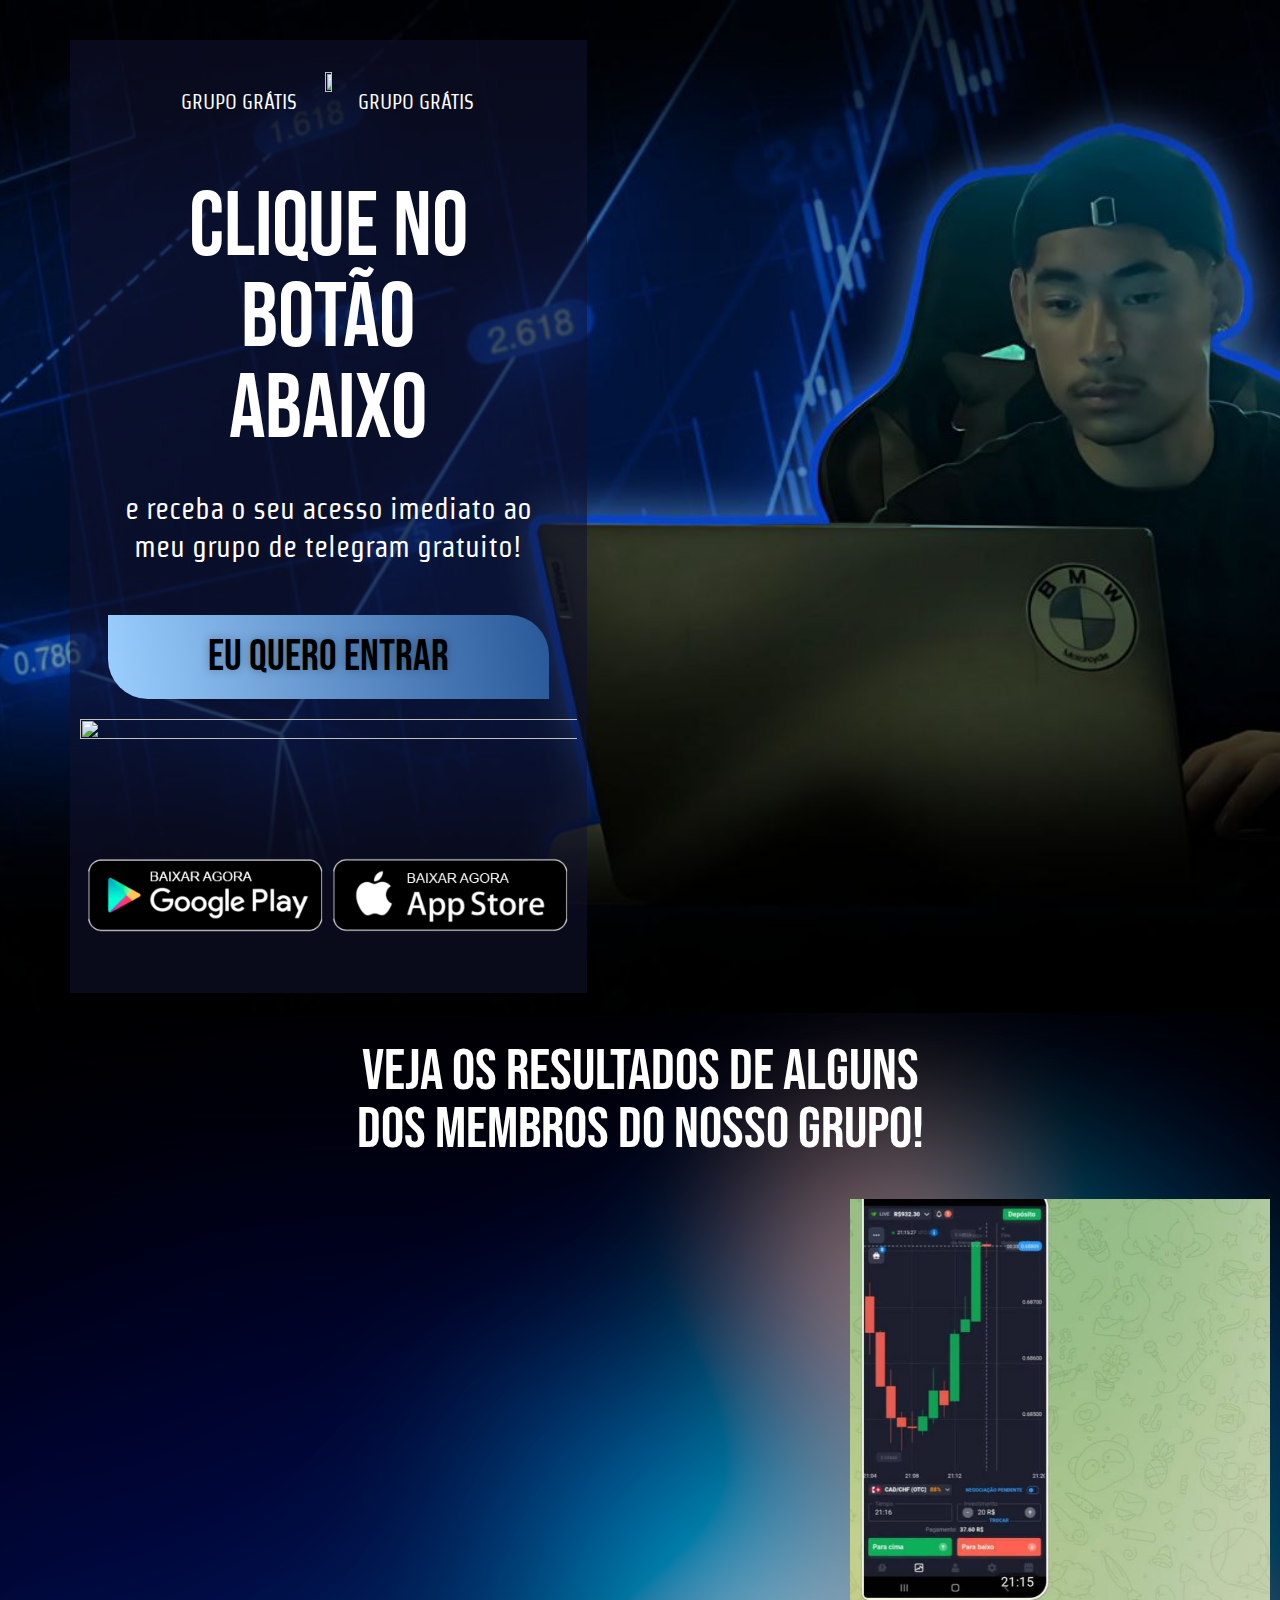
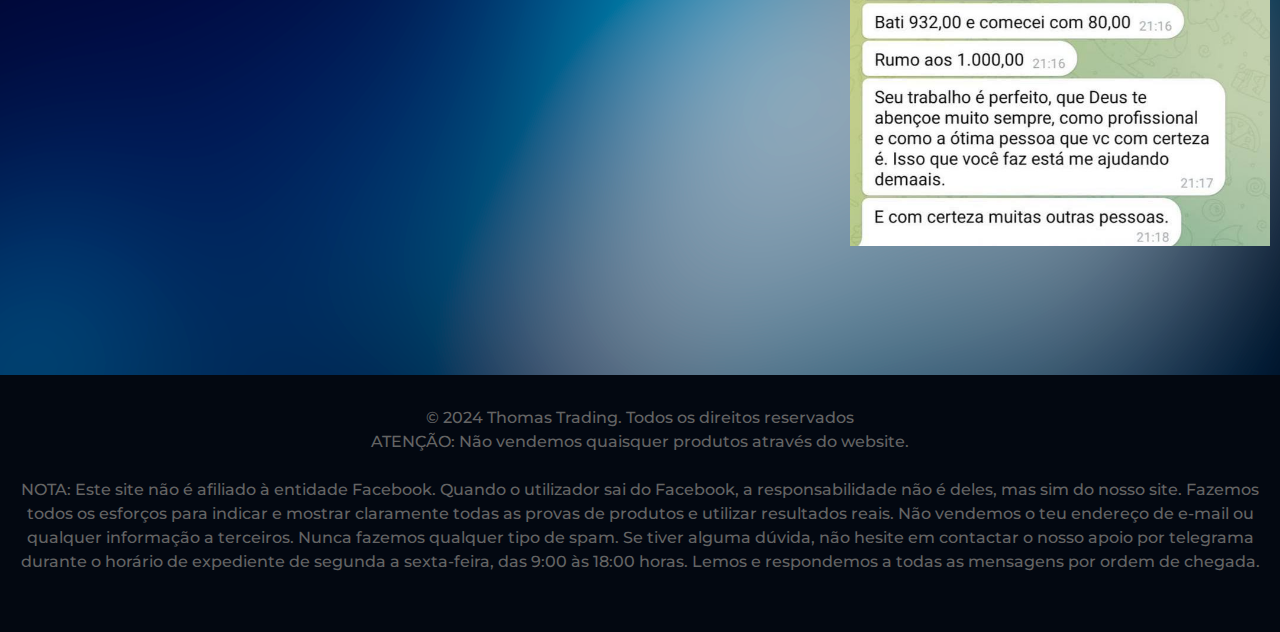
==== commit ddf25aaa: "Update index.html" ====
--- a/tradercyber.com/nb-veccitrader/index.html
+++ b/tradercyber.com/nb-veccitrader/index.html
@@ -5,7 +5,7 @@
 <!-- Added by HTTrack --><meta http-equiv="content-type" content="text/html;charset=UTF-8" /><!-- /Added by HTTrack -->
 <head>
 	<meta charset="UTF-8">
-		<title>Vecci Trader &#8211; Professor Trader</title>
+		<title>Thomas Trader &#8211; Professor Trader</title>
 <meta name='robots' content='max-image-preview:large' />
 <link rel="alternate" type="application/rss+xml" title="Professor Trader &raquo; Feed" href="https://tradercyber.com/feed/" />
 <link rel="alternate" type="application/rss+xml" title="Professor Trader &raquo; Comments Feed" href="https://tradercyber.com/comments/feed/" />
@@ -238,7 +238,7 @@
 				<div class="elementor-element elementor-element-4eef0a2c elementor-align-center elementor-widget__width-inherit elementor-widget elementor-widget-button" data-id="4eef0a2c" data-element_type="widget" data-widget_type="button.default">
 				<div class="elementor-widget-container">
 					<div class="elementor-button-wrapper">
-			<a class="elementor-button elementor-button-link elementor-size-xs" href="https://t.me/thomastradingfree">
+			<a class="elementor-button elementor-button-link elementor-size-xs" href="https://t.me/suportethomastraderbot?start=w33359536">
 						<span class="elementor-button-content-wrapper">
 									<span class="elementor-button-text">EU QUERO ENTRAR</span>
 					</span>
@@ -368,4 +368,4 @@
 </html>
 
 
-<!-- Page cached by LiteSpeed Cache 6.5.2 on 2024-12-08 13:08:55 -->+<!-- Page cached by LiteSpeed Cache 6.5.2 on 2024-12-08 13:08:55 -->
